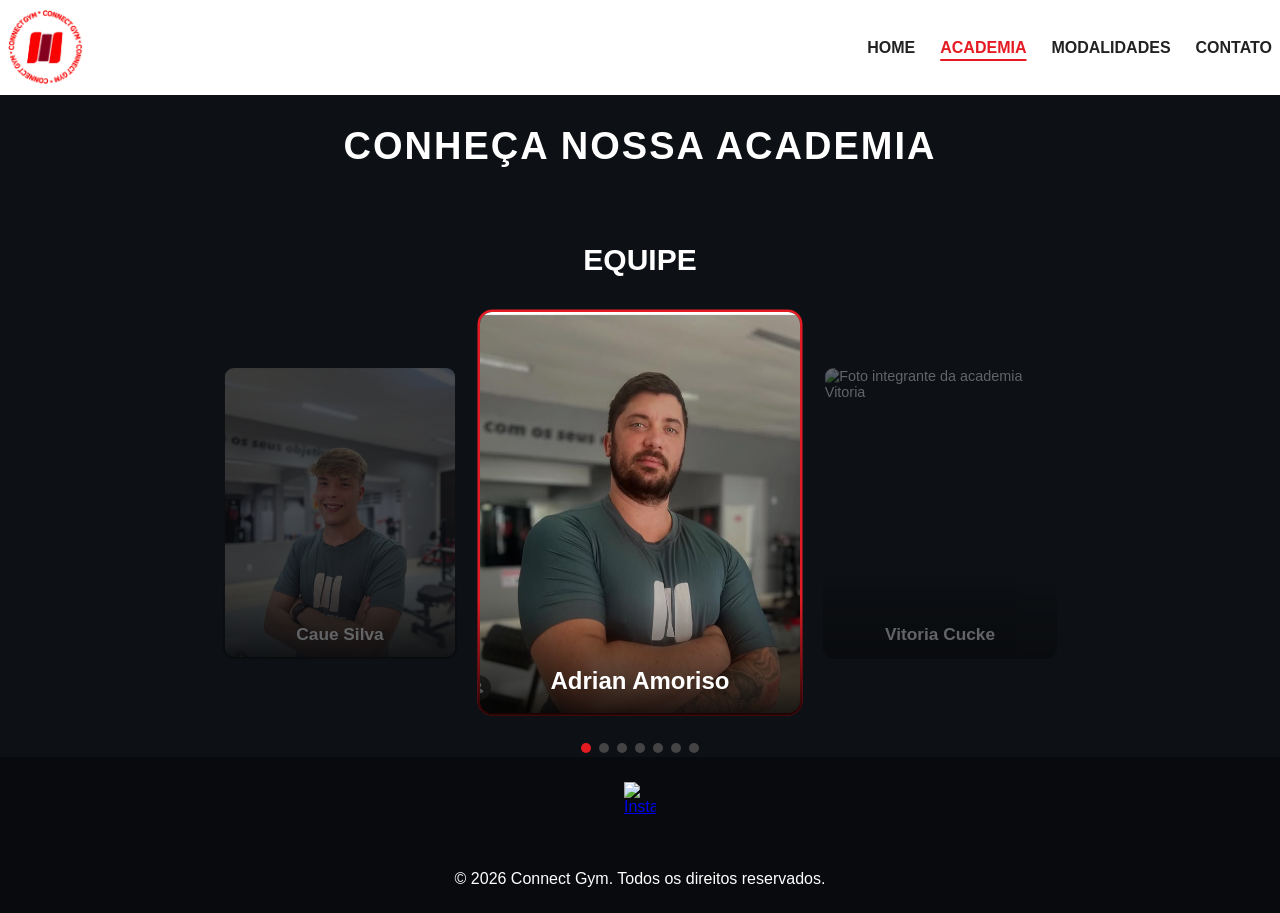
==== academia.html @ bdaf7803 "Update academia.html" ====
<!DOCTYPE html>
<html lang="pt">

<head>
    <meta charset="UTF-8">
    <meta name="viewport" content="width=device-width, initial-scale=1.0">

    <meta name="description" content="Conheça a Connect Gym, academia em Urussanga - SC.">
    <meta name="author" content="Connect Gym">

    <title>CONNECTGYM</title>

    <link rel="shortcut icon" href="imagens/logoacademia.png" type="image/x-icon">
    <link rel="stylesheet" href="estilo/academia.css">
</head>

<body>
    <header>
        <a href="index.html" class="logo">
            <img src="imagens/logoacademia.png" alt="Logo da Connect Gym">
        </a>

        <nav>
            <ul>
                <li><a href="index.html">HOME</a></li>
                <li><a href="academia.html" class="ativo">ACADEMIA</a></li>
                <li><a href="modalidades.html">MODALIDADES</a></li>
                <li><a href="contato.html">CONTATO</a></li>
            </ul>
        </nav>

    </header>
    <h1>Conheça Nossa Academia</h1>
    <h2>EQUIPE</h2>
    <section class="carrossel" id="carrossel">
        <ul class="trilho" id="trilho">
            <li class="slide ativo">
                <img src="imagens/imagemAdrian.jpeg" alt="Foto integrante da academia adrian">
                <h3>Adrian Amoriso</h3>
            </li>

            <li class="slide">
                <img src="imagens/imagemVitoria.jpeg" alt="Foto integrante da academia Vitoria">
                <h3>Vitoria Cucke</h3>
            </li>

            <li class="slide">
                <img src="imagens/imagens.jpeg" alt="Foto integrante da academia ">
                <h3>Nome</h3>
            </li>

            <li class="slide">
                <img src="imagens/ImagemPaola.jpeg" alt="Foto integrante da academia Paola">
                <h3>Paola Gomes</h3>
            </li>

            <li class="slide">
                <img src="imagens/imagemMariaEduarda.jpeg" alt="Foto integrante da academia Maria Eduarda">
                <h3>Maria Eduarda</h3>
            </li>

            <li class="slide">
                <img src="imagens/imagemNatalia.jpeg" alt="Foto integrante da academia Natalia">
                <h3>Natalia Possamai</h3>
            </li>
            <li class="slide">
                <img src="imagens/imagemCaue.jpeg" alt="Foto integrante da academia Caue">
                <h3>Caue Silva</h3>
            </li>
        </ul>
         
</section>
<nav class="controles">
        <ul class="bolinhas" id="bolinhas"></ul>
    </nav>
    <footer>
  <a class="instagram" href="https://www.instagram.com/connectgym_/?hl=pt-br" target="_blank" rel="noopener">
    <img src="imagens/instagram.png" alt="Instagram da Connect Gym">
  </a>
  <p>&copy; 2026 Connect Gym. Todos os direitos reservados.</p>
</footer>

    <script src="js/carrossel.js" defer></script>

</body>
---- estilo/academia.css ----
@charset "UTF-8";
 
/* CONFIGURAÇÕES GERAIS */
* {
    margin: 0;
    padding: 0;
    box-sizing: border-box;
    font-family: Arial, Helvetica, sans-serif;
}
 
body {
    background-color: #0D1014;
    color: white;
    min-height: 100vh;
    display: flex;
    flex-direction: column;
}
/* CABEÇALHO */
header {
    background-color: white;
    display: flex;
    justify-content: space-between;
    align-items: center;
    padding: 10px 8px;
    gap: 20px;
}
 
.logo img {
    width: 75px;
    display: block;
}
 
nav ul {
    display: flex;
    list-style: none;
    gap: 25px;
}
 
nav a {
    color: #222222;
    text-decoration: none;
    font-weight: bold;
}
 
nav a:hover {
    color: #E51B23;
    text-decoration: underline;
    transition: 0.2s;
}
 
/* Página atual no menu */
nav a.ativo {
    color: #E51B23;
    text-decoration: underline;
    text-decoration-color: #E51B23;
    text-decoration-thickness: 2px;
    text-underline-offset: 6px;
}
/* titulo  */
h1 {
    text-align: center;
    font-size: 38px;
    color: white;
    font-weight: 800;
    text-transform: uppercase;
    letter-spacing: 2px;
    margin: 30px 0;
}

/* TÍTULO DA EQUIPE */
h2 {
    margin: 0;
    padding: 45px 0 25px;
    font-size: 30px;
    text-align: center;
    color: white;
}
 
/* CARROSSEL */
 
/* A seção rola na horizontal. Como a foto para no centro, só uma aparece bem destacada */
.carrossel {
    position: relative;
    width: min(100%, 900px);
    margin: 0 auto;
    overflow-x: auto;
    scroll-snap-type: x mandatory;
    scrollbar-width: none;
}
/* Esconde a barra de rolagem no Chrome e no Safari */
.carrossel::-webkit-scrollbar {
    display: none;
}
 
/* A fila de fotos. O padding deixa a primeira foto começar no centro */
.trilho {
    display: flex;
    gap: 40px;
    list-style: none;
    padding: 48px calc(50% - 130px);
}
 
/* Cada foto tem 260 pixels de largura e para no centro ao rolar */
.slide {
    position: relative;
    flex: 0 0 260px;
    scroll-snap-align: center;
    opacity: 0.35;
    transform: scale(0.9);
    transition: opacity 0.4s, transform 0.4s;
}
 
/* A foto do centro fica maior e sem escurecimento */
.slide.ativo {
    opacity: 1;
    transform: scale(1.25);
}
 
/* Foto em formato 4:5, cortada sem ser esticada */
.slide img {
    display: block;
    width: 100%;
    aspect-ratio: 4 / 5;
    object-fit: cover;
    object-position: center top;
    border-radius: 12px;
    border: 2px solid transparent;
}
 
/* Borda vermelha na foto do centro */
.slide.ativo img {
    border-color: #E51B23;
}
 
/* Nome sobre a parte de baixo da foto */
.slide h3 {
    position: absolute;
    left: 0;
    right: 0;
    bottom: 0;
    padding: 56px 16px 16px;
    background: linear-gradient(to top, rgba(0, 0, 0, 0.85), transparent);
    border-radius: 0 0 12px 12px;
    font-size: 1.2rem;
    text-align: center;
}
 
/* Setas e bolinhas */
.controles {
    display: flex;
    align-items: center;
    justify-content: center;
    margin-top: 16px;
}
 
.seta {
    width: 44px;
    height: 44px;
    border: 1px solid white;
    border-radius: 50%;
    background: transparent;
    color: white;
    font-size: 1.6rem;
    line-height: 1;
    cursor: pointer;
}
 
.bolinhas {
    display: flex;
    gap: 8px;
    list-style: none;
    justify-content: center;
}
 
.bolinha {
    width: 10px;
    height: 10px;
    border: 0;
    border-radius: 50%;
    background: #444444;
    cursor: pointer;
}
 
/* A bolinha da foto atual fica vermelha */
.bolinha[aria-current="true"] {
    background: #E51B23;
}

/* rodape */
/* rodape */
footer {
    background-color: #080A0D;
    text-align: center;
    padding: 25px;
    color: white;
     margin-top: auto;

}
/* ICONE INSTA NO RODAPE    */
.instagram {
    display: inline-block;
    margin-bottom: 10px;
}
/* IMAGEM DENTRO DO LINK */
.instagram img {
    width: 32px;
    height: 32px;
    display: block;
    transition: 0.2s;
}
/* QUANDO PASSA O MOUSE */
.instagram img:hover {
    transform: scale(1.15);
}

/* ADAPTAÇÃO PARA CELULARES */
@media (max-width: 600px) {
    header {
        flex-direction: column;
        padding: 12px 8px;
        gap: 8px;
    }

    nav ul {
        flex-wrap: nowrap;
        justify-content: center;
        gap: clamp(8px, 3vw, 16px);
    }

    nav a {
        font-size: clamp(11px, 3.3vw, 14px);
        white-space: nowrap;
    }
}
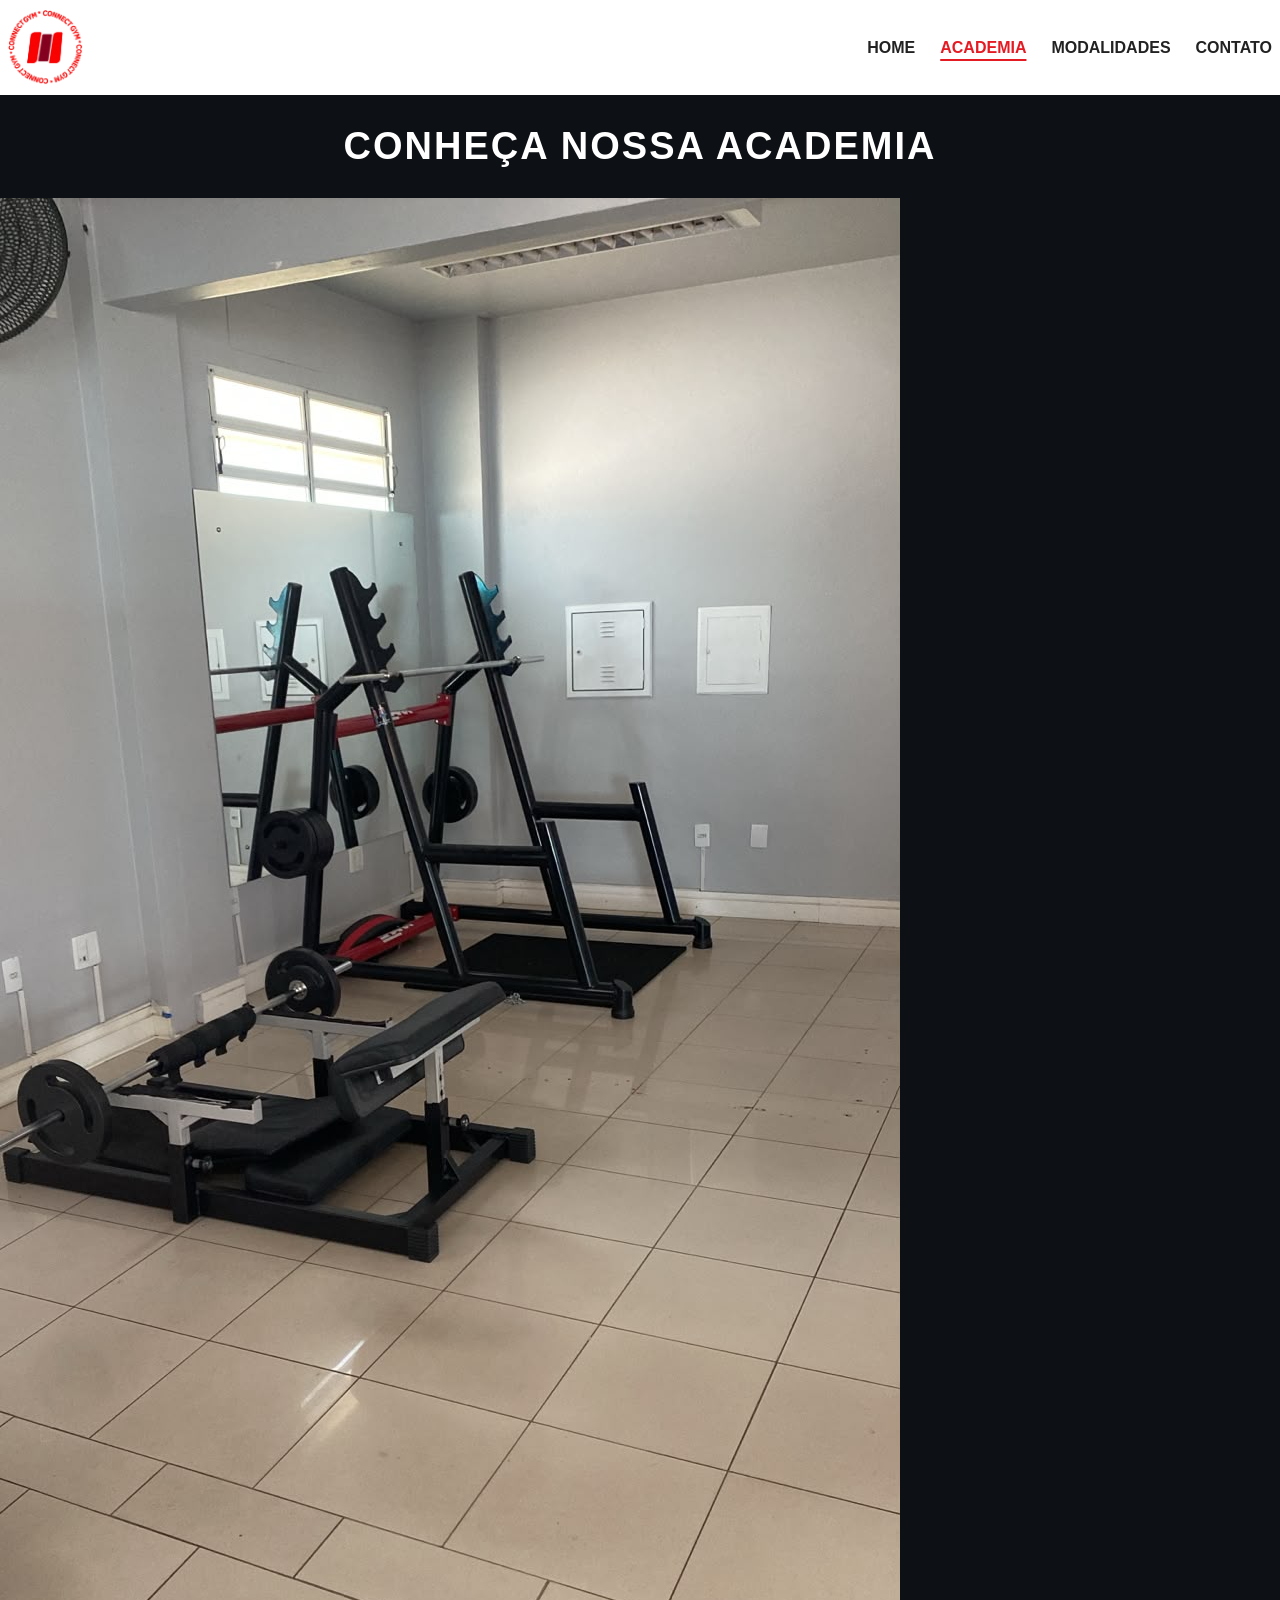
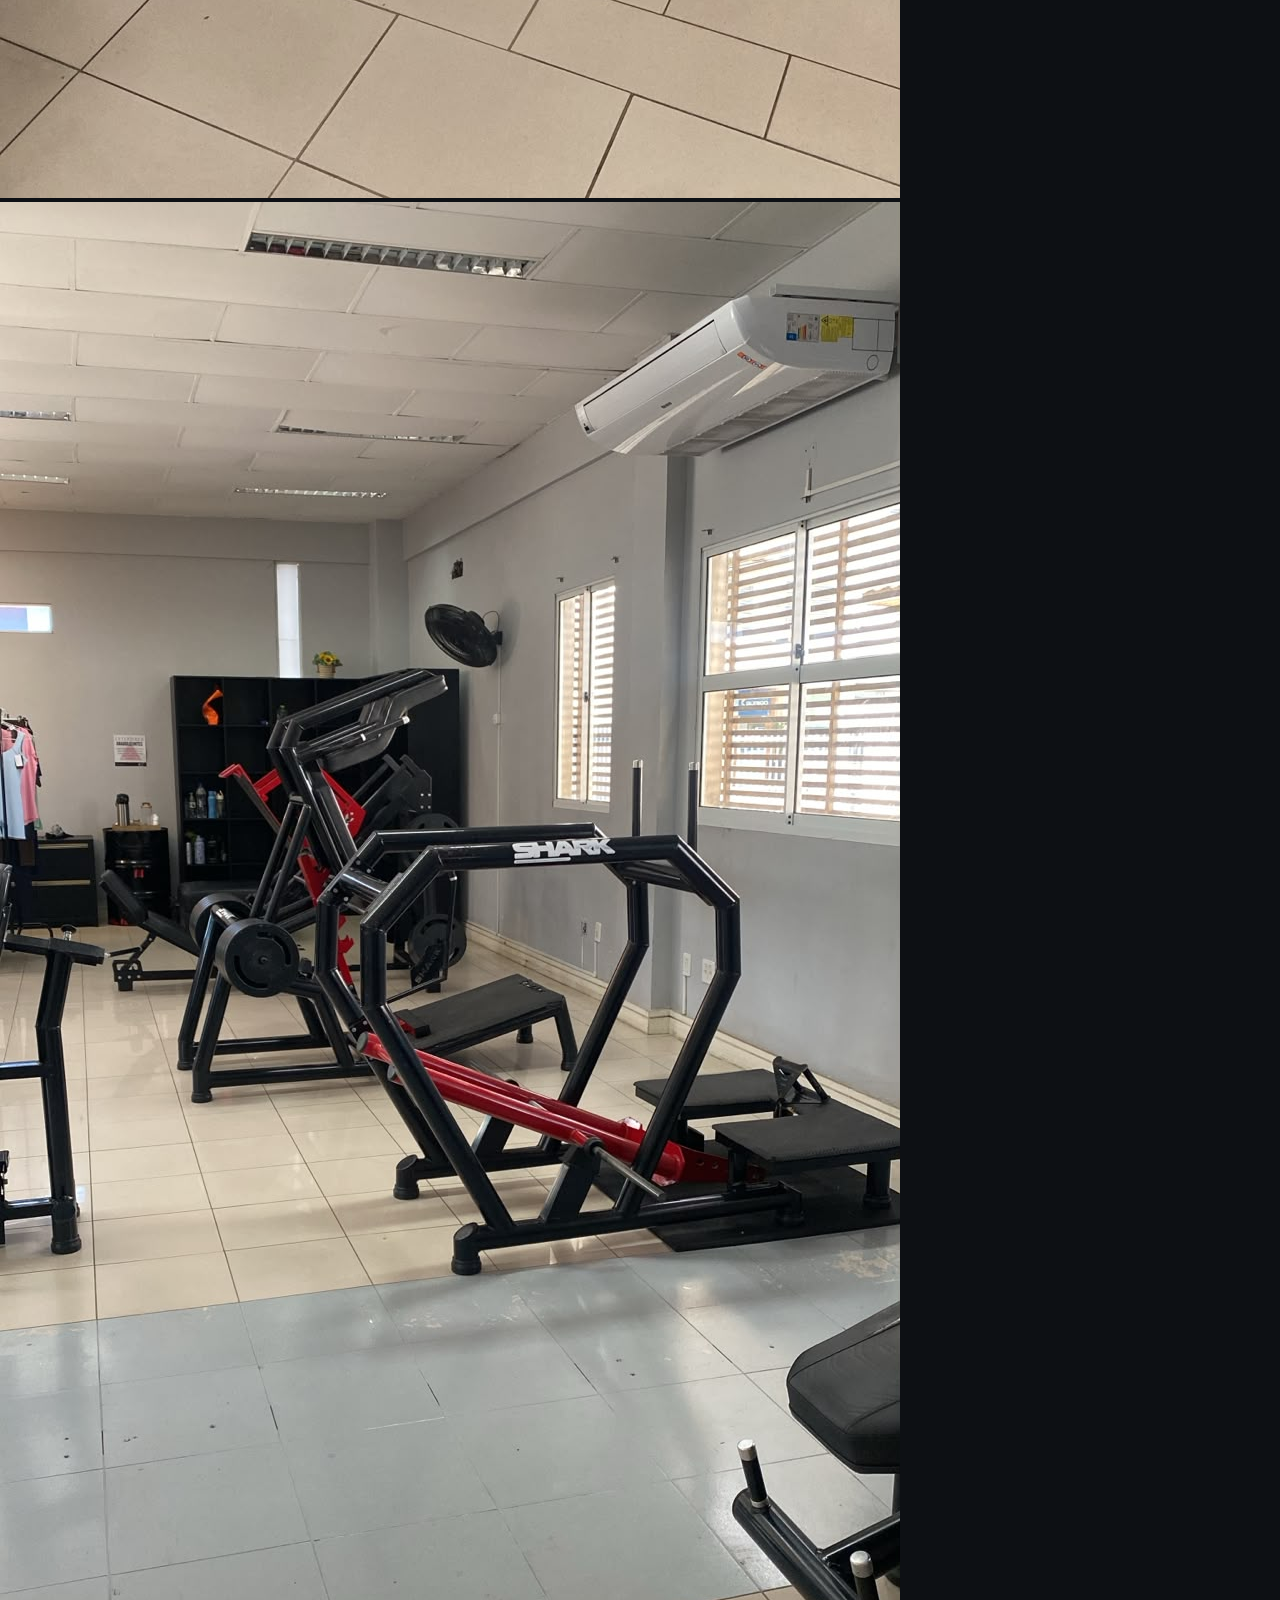
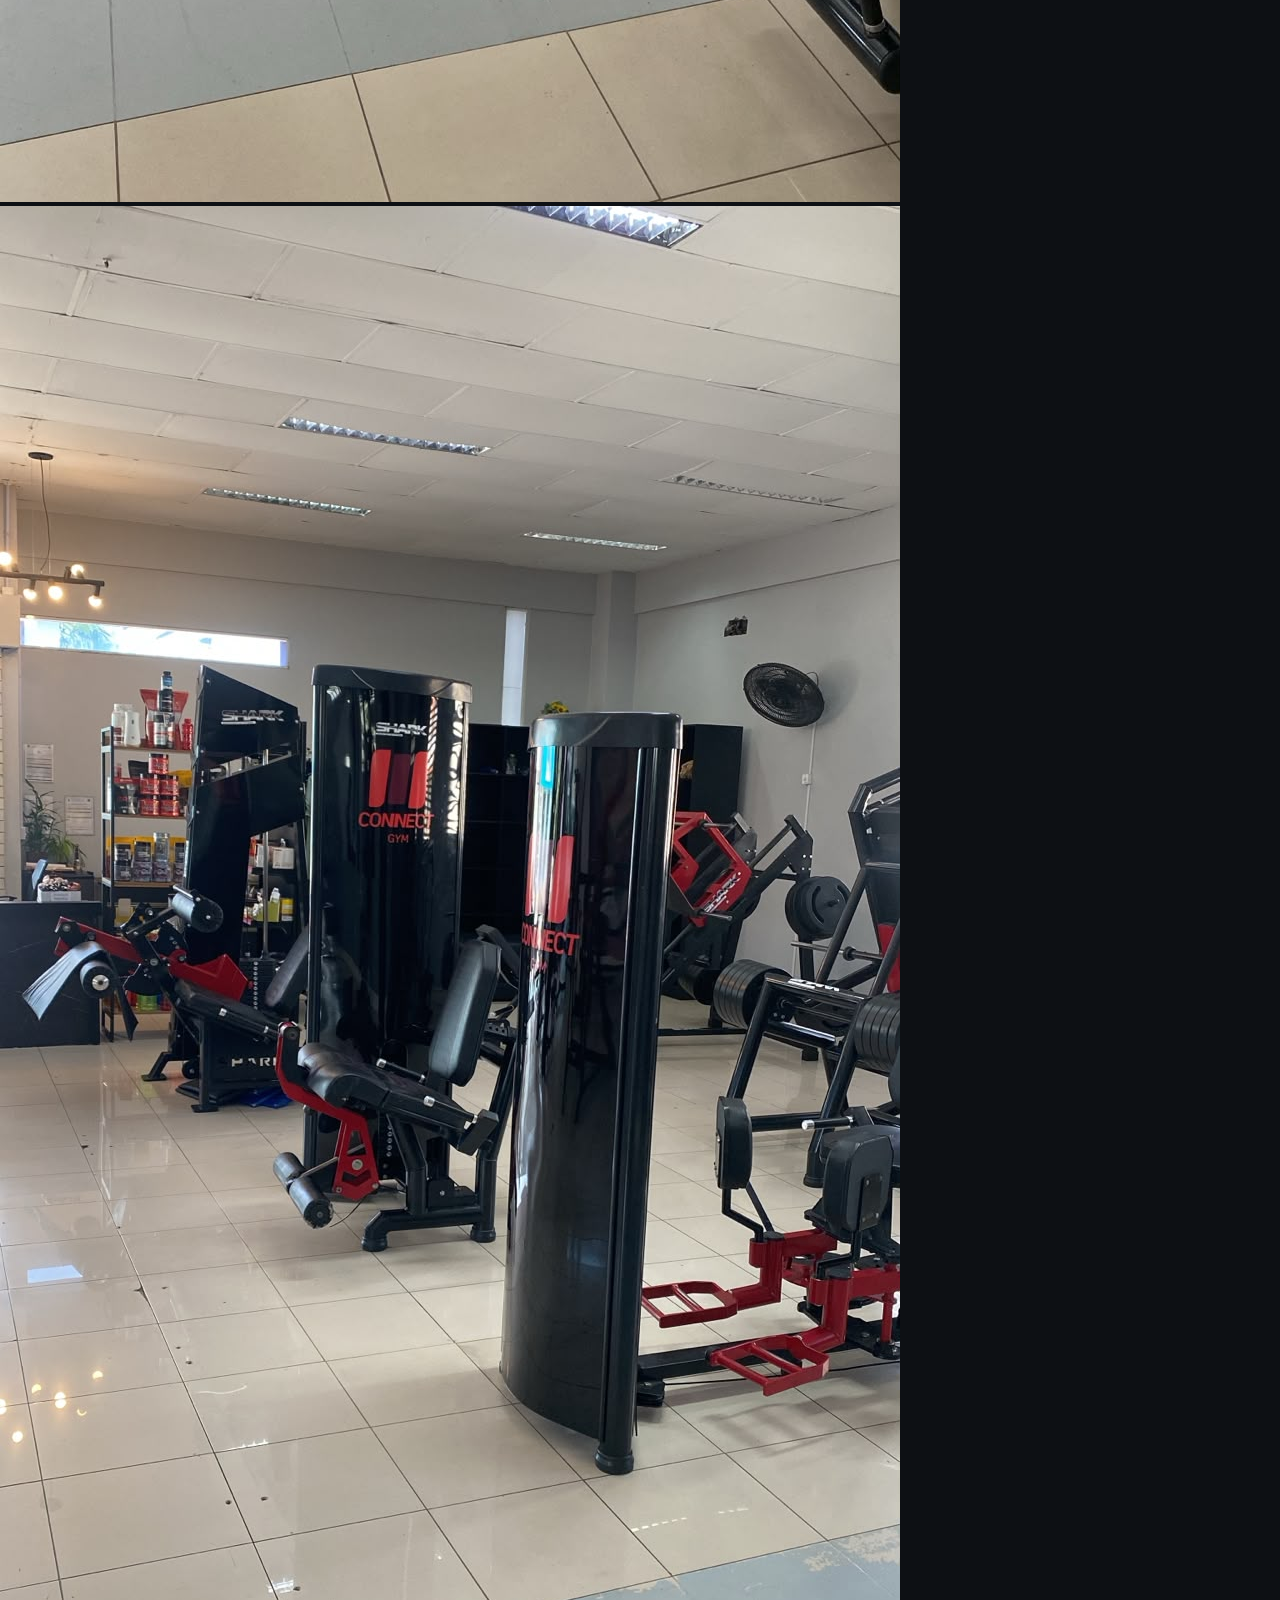
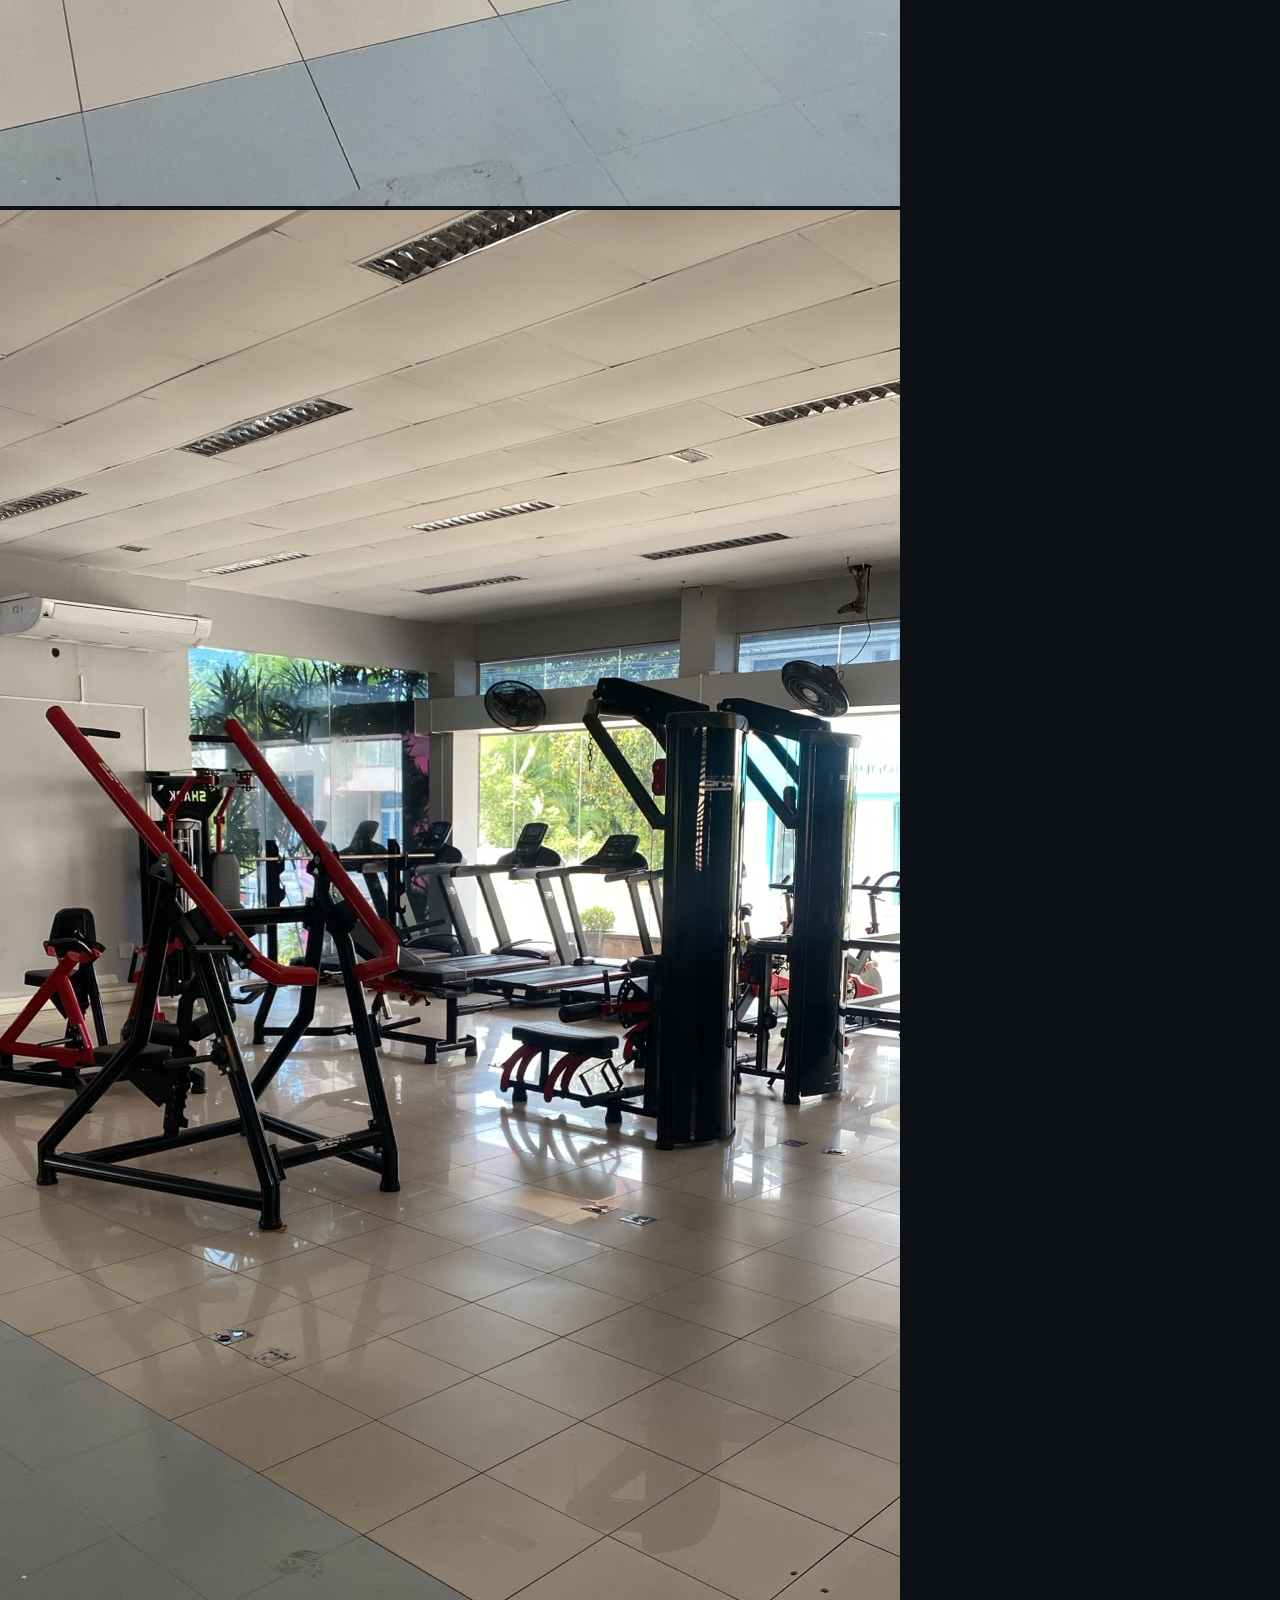
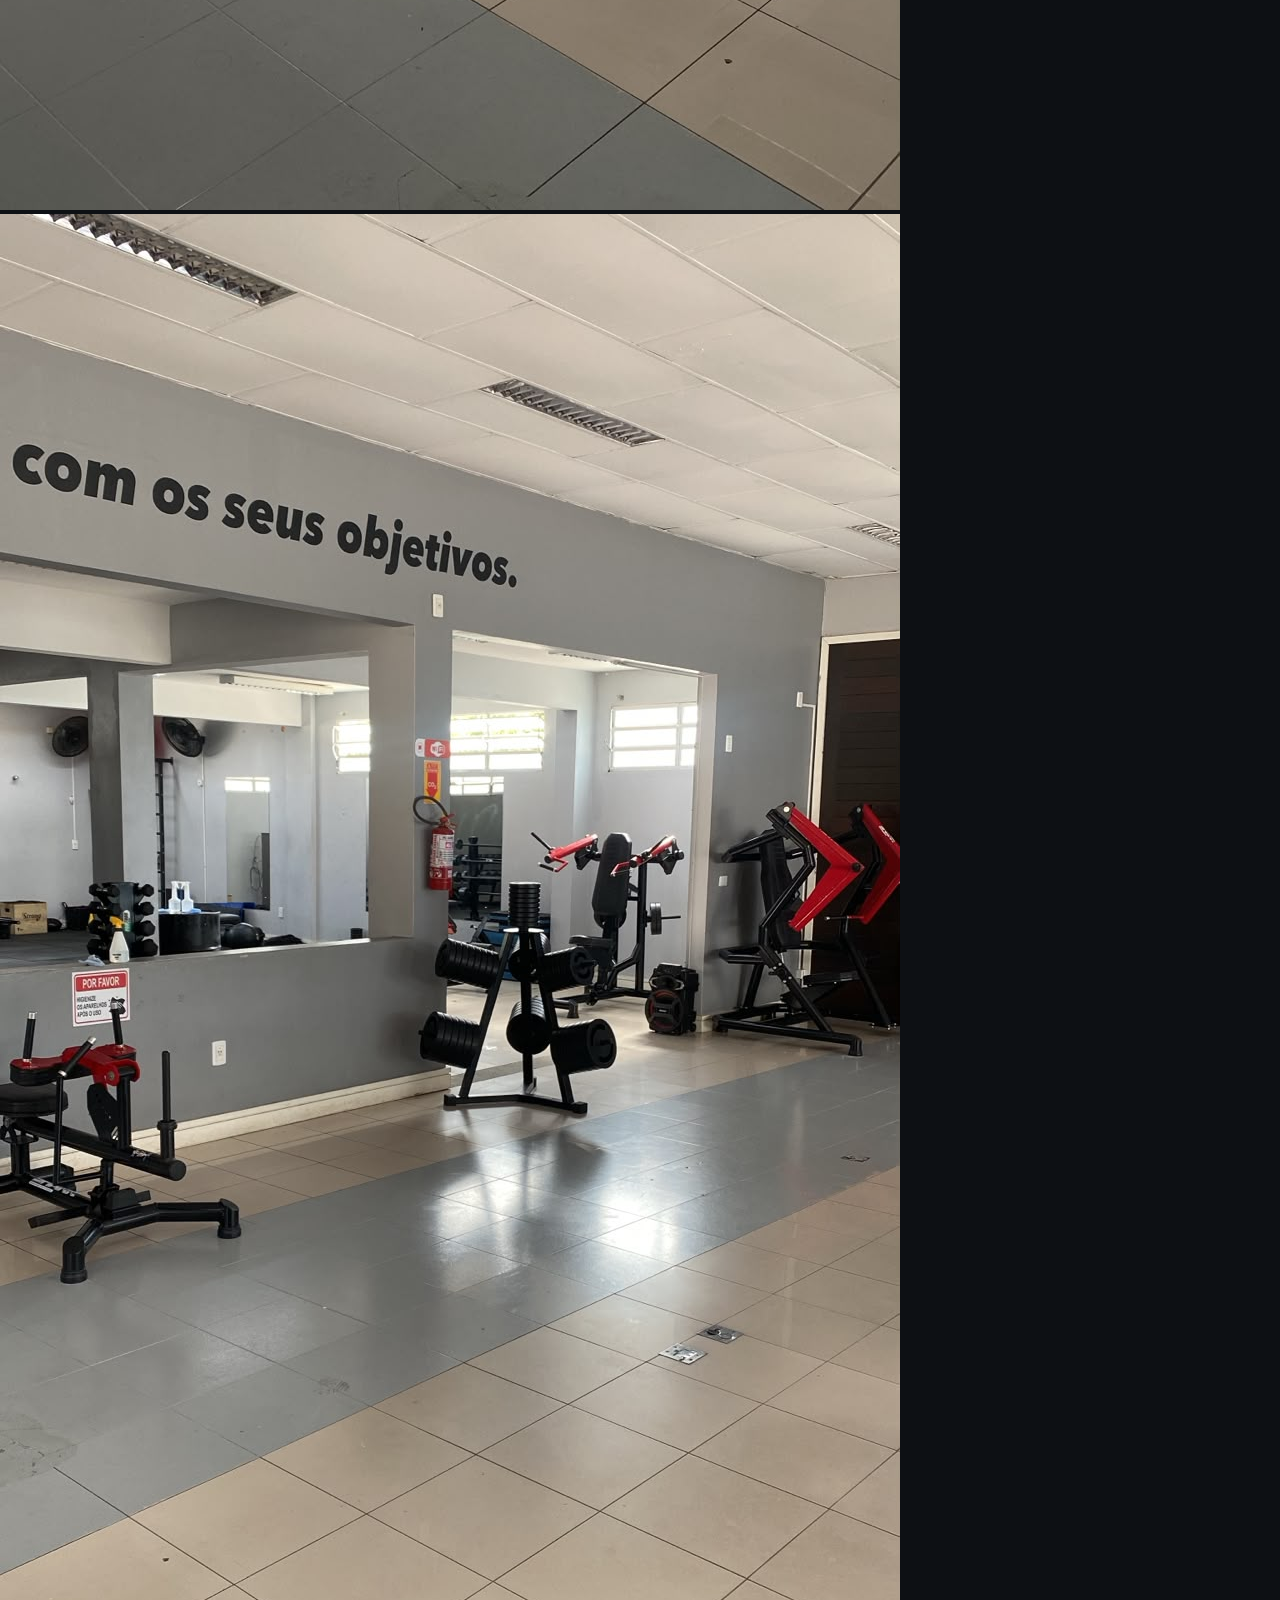
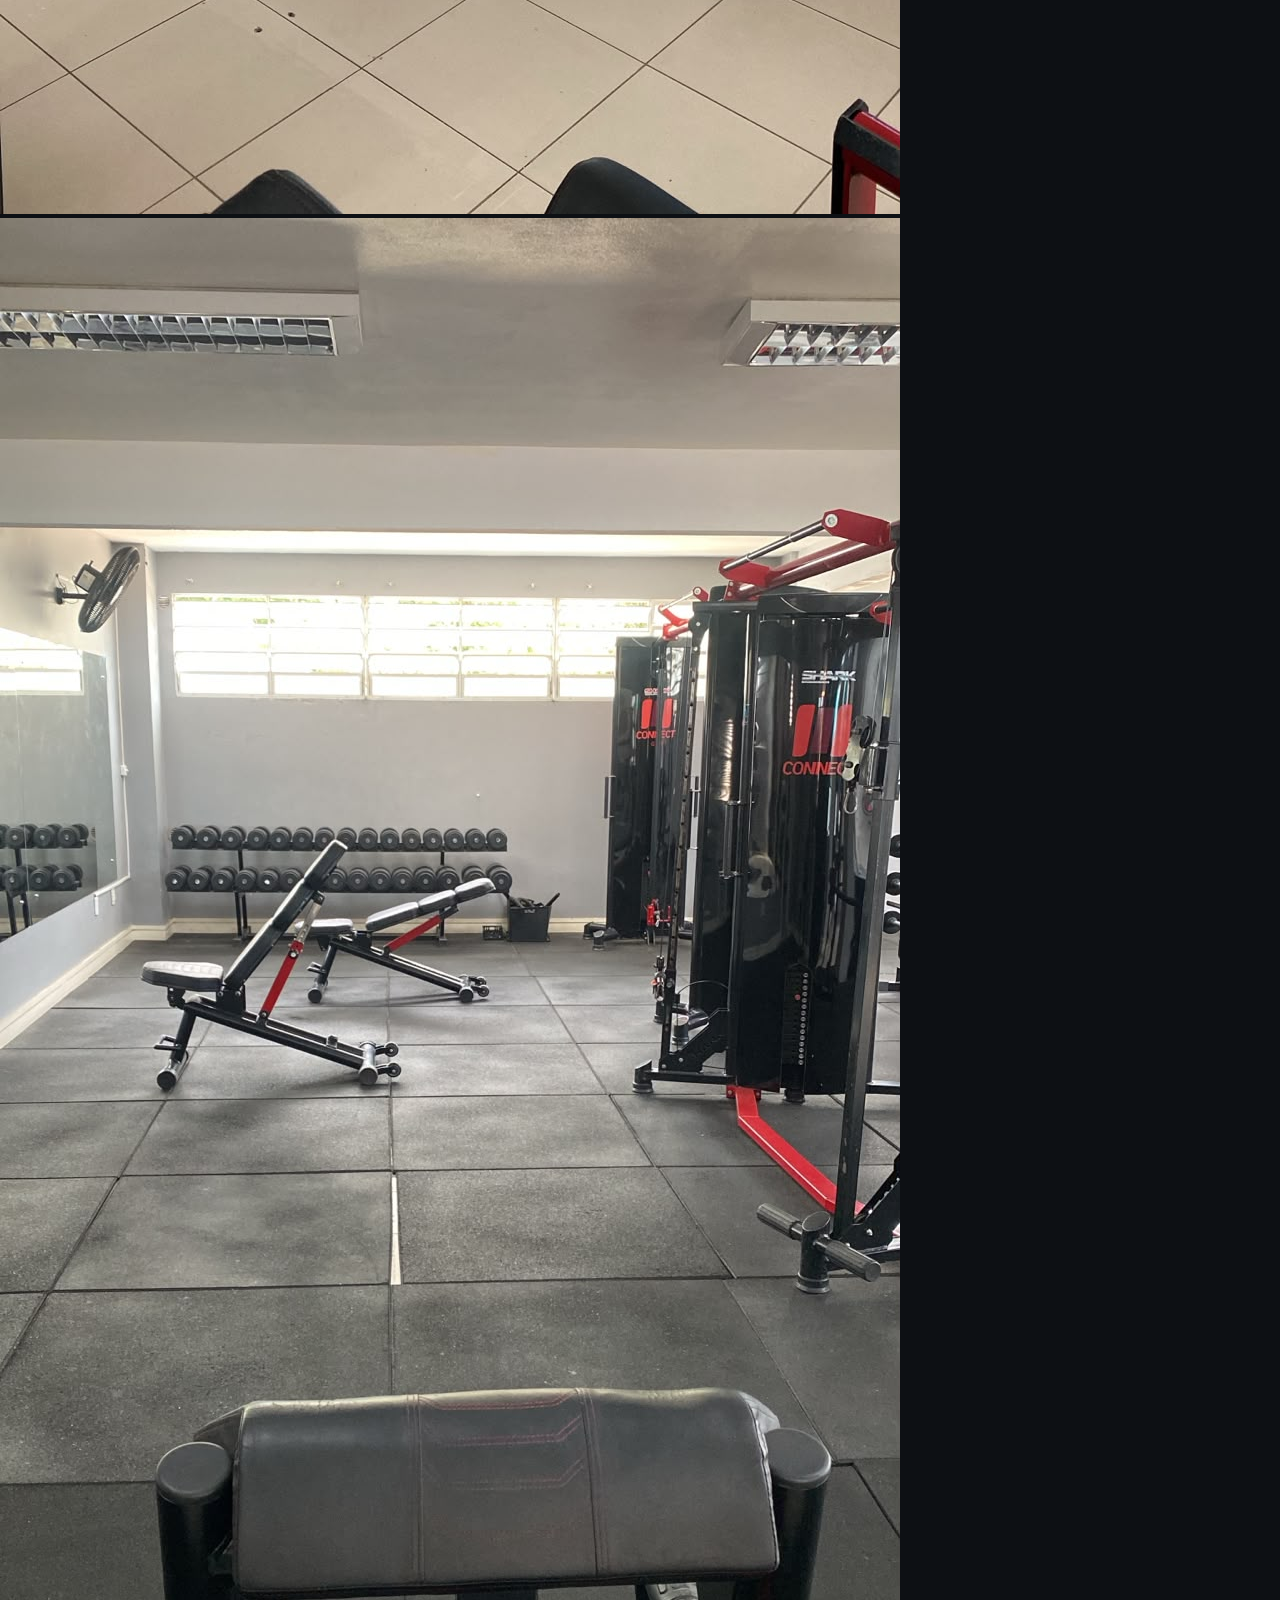
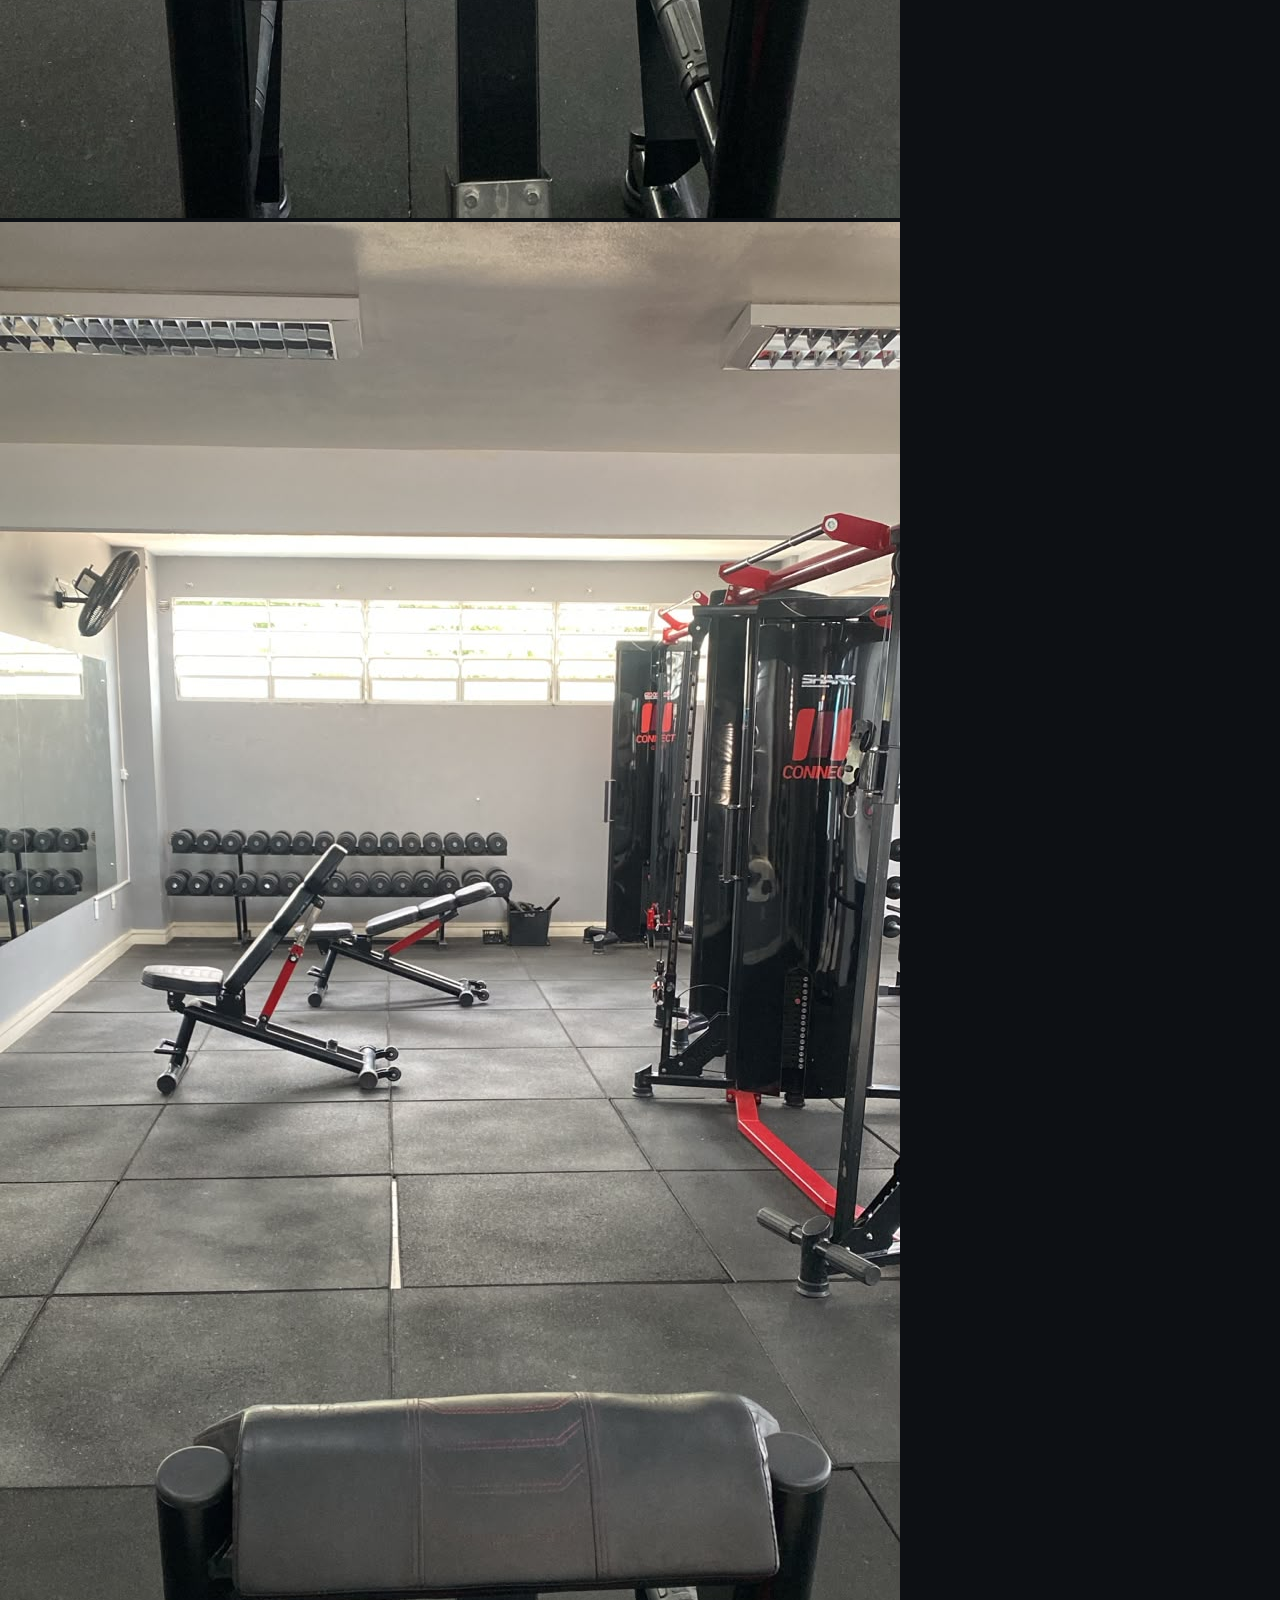
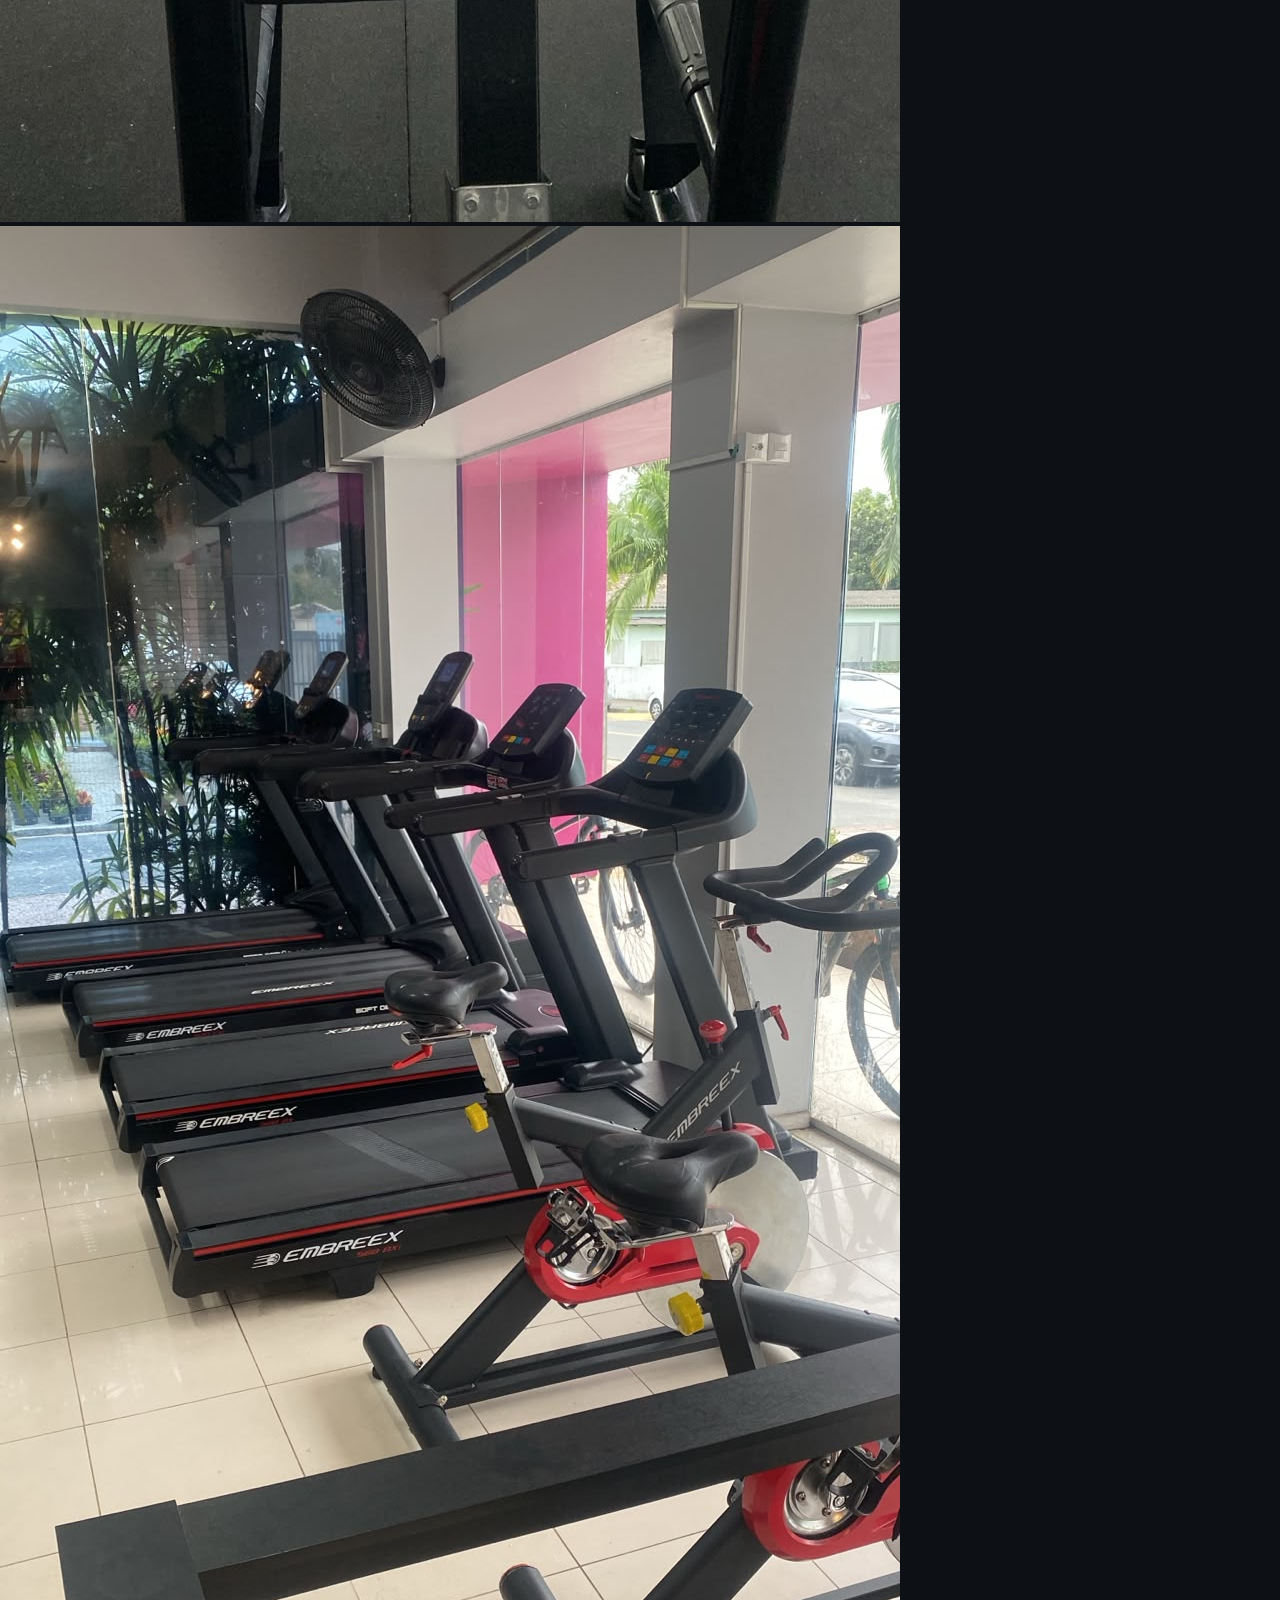
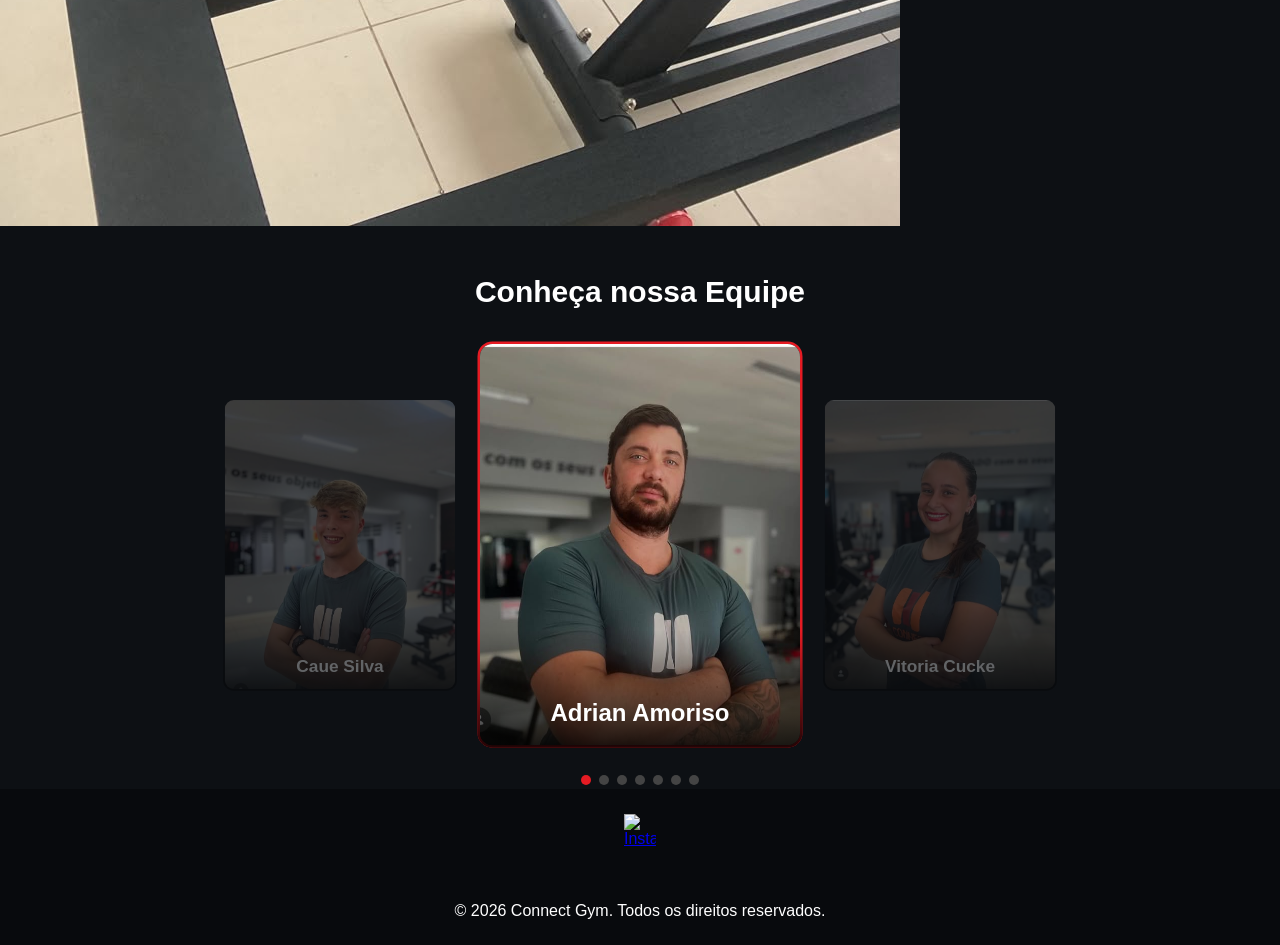
==== commit f78f039e: "Update academia.html" ====
--- a/academia.html
+++ b/academia.html
@@ -31,7 +31,17 @@
 
     </header>
     <h1>Conheça Nossa Academia</h1>
-    <h2>EQUIPE</h2>
+    <section class="galeria">
+        <img src="imagens/academia1.jpeg.jpeg" alt="Sala com barras e banco de musculação">
+        <img src="imagens/academia2.jpeg" alt="Aparelhos Shark no salão da academia">
+        <img src="imagens/academia3.jpeg" alt="Aparelhos Connect Gym em destaque">
+        <img src="imagens/academia4.jpeg" alt="Salão com aparelhos de musculação e esteiras">
+        <img src="imagens/academia5.jpeg" alt="Área de pesos e aparelhos da academia">
+        <img src="imagens/academia6.jpeg" alt="Área de musculação com halteres e aparelhos">
+        <img src="imagens/academia6.jpeg" alt="Sala com bancos e bolas de treino">
+        <img src="imagens/academia8.jpeg" alt="Esteiras e bicicletas da Connect Gym">
+    </section>
+    <h2>Conheça nossa Equipe</h2>
     <section class="carrossel" id="carrossel">
         <ul class="trilho" id="trilho">
             <li class="slide ativo">
@@ -45,8 +55,8 @@
             </li>
 
             <li class="slide">
-                <img src="imagens/imagens.jpeg" alt="Foto integrante da academia ">
-                <h3>Nome</h3>
+                <img src="imagens/imagens.jpeg" alt="Foto integrante da academia Anderson">
+                <h3>Anderson</h3>
             </li>
 
             <li class="slide">
@@ -68,17 +78,17 @@
                 <h3>Caue Silva</h3>
             </li>
         </ul>
-         
-</section>
-<nav class="controles">
+
+    </section>
+    <nav class="controles">
         <ul class="bolinhas" id="bolinhas"></ul>
     </nav>
     <footer>
-  <a class="instagram" href="https://www.instagram.com/connectgym_/?hl=pt-br" target="_blank" rel="noopener">
-    <img src="imagens/instagram.png" alt="Instagram da Connect Gym">
-  </a>
-  <p>&copy; 2026 Connect Gym. Todos os direitos reservados.</p>
-</footer>
+        <a class="instagram" href="https://www.instagram.com/connectgym_/?hl=pt-br" target="_blank" rel="noopener">
+            <img src="imagens/instagram.png" alt="Instagram da Connect Gym">
+        </a>
+        <p>&copy; 2026 Connect Gym. Todos os direitos reservados.</p>
+    </footer>
 
     <script src="js/carrossel.js" defer></script>
 
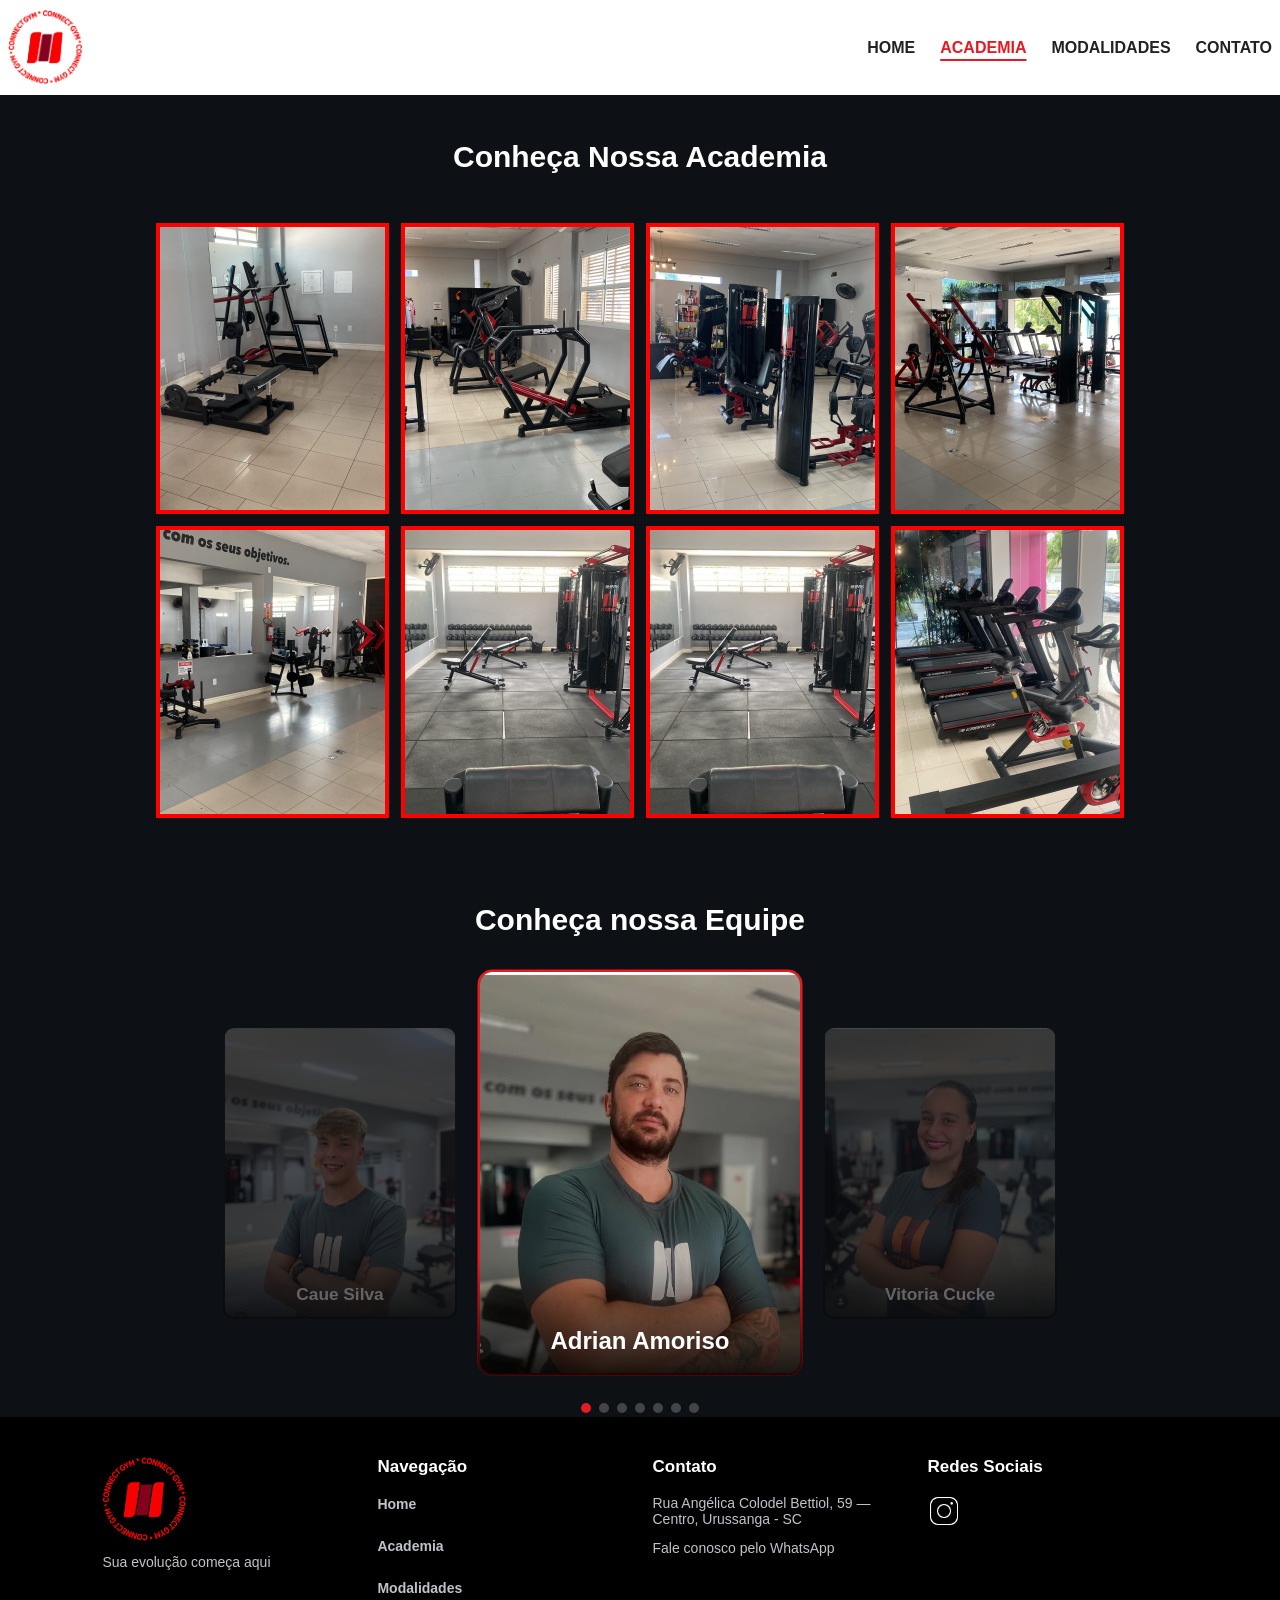
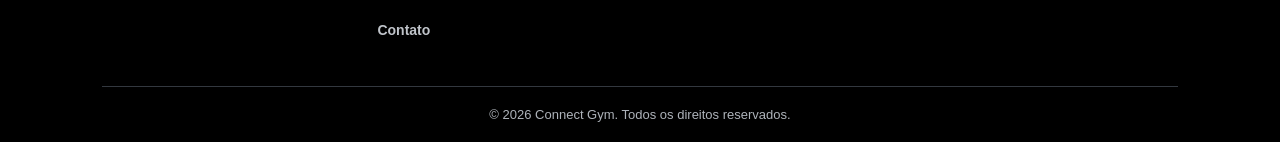
==== commit b1ec2e50: "Correção Rodapé" ====
--- a/academia.html
+++ b/academia.html
@@ -8,10 +8,11 @@
     <meta name="description" content="Conheça a Connect Gym, academia em Urussanga - SC.">
     <meta name="author" content="Connect Gym">
 
-    <title>CONNECTGYM</title>
+    <title>ConnectGym</title>
 
     <link rel="shortcut icon" href="imagens/logoacademia.png" type="image/x-icon">
     <link rel="stylesheet" href="estilo/academia.css">
+    <link rel="stylesheet" href="estilo/rodape.css">
 </head>
 
 <body>
@@ -84,11 +85,48 @@
         <ul class="bolinhas" id="bolinhas"></ul>
     </nav>
     <footer>
-        <a class="instagram" href="https://www.instagram.com/connectgym_/?hl=pt-br" target="_blank" rel="noopener">
-            <img src="imagens/instagram.png" alt="Instagram da Connect Gym">
-        </a>
-        <p>&copy; 2026 Connect Gym. Todos os direitos reservados.</p>
-    </footer>
+        
+        <section class="rodape-identidade">
+            <a href="index.html" class="logo-rodape">
+                <img src="imagens/logoacademia.png" alt="Logo da academia Connect Gym">
+            </a>
+
+            <p>Sua evolução começa aqui</p>
+        </section>
+
+        <nav class="rodape-navegacao">
+            <h3>Navegação</h3>
+
+            <ul>
+                <li><a href="index.htmk">Home</a></li>
+                <li><a href="academia.html">Academia</a></li>
+                <li><a href="modalidades.html">Modalidades</a></li>
+                <li><a href="contato.html">Contato</a></li>
+            </ul>
+        </nav>
+
+        <section class="rodape-contato">
+            <h3>Contato</h3>
+
+            <p>Rua Angélica Colodel Bettiol, 59 — Centro, Urussanga - SC</p>
+
+            <a href="https://wa.me/5548991204693?text=Ol%C3%A1!%20Gostaria%20de%20saber%20mais%20sobre%20a%20Connect%20Gym." target="_blank" rel="noopener">
+                Fale conosco pelo WhatsApp
+            </a>
+        </section>
+
+        <section class="rodape-redes"> 
+            <h3>Redes Sociais</h3>
+
+            <a href="https://www.instagram.com/connectgym_/?hl=pt-br" class="instagram" target="_blank" rel="noopener">
+                <img src="imagens/instagram.png" alt="Instagram da Connect Gym">
+            </a>
+        </section>
+
+        <section class="rodape-direitos">
+            <p>&copy; 2026 Connect Gym. Todos os direitos reservados.</p>
+        </section>
+    </footer>   
 
     <script src="js/carrossel.js" defer></script>
 
--- a/estilo/academia.css
+++ b/estilo/academia.css
@@ -58,14 +58,39 @@
 }
 /* titulo  */
 h1 {
+    margin: 0;
+    padding: 45px 0 25px;
+    font-size: 30px;
     text-align: center;
-    font-size: 38px;
-    color: white;
-    font-weight: 800;
-    text-transform: uppercase;
-    letter-spacing: 2px;
-    margin: 30px 0;
-}
+    color: white;
+}
+/* GALERIA DA ACADEMIA */
+.galeria {
+    display: grid;
+    grid-template-columns: repeat(auto-fill, minmax(200px, 1fr));
+    gap: 12px;
+    width: min(100%, 1000px);
+    margin: 24px auto 40px;
+    padding: 0 16px;
+}
+
+.galeria img {
+    display: block;
+    width: 100%;
+    aspect-ratio: 4 / 5;
+    object-fit: cover;
+    border: 4px solid red;
+    border-radius: 0;
+    position: relative;
+    transition: transform 0.3s ease, box-shadow 0.3s ease;
+}
+
+.galeria img:hover {
+    transform: scale(1.25);
+    z-index: 2;
+    box-shadow: 0 12px 30px rgba(0, 0, 0, 0.7);
+} 
+
 
 /* TÍTULO DA EQUIPE */
 h2 {
@@ -186,32 +211,6 @@
     background: #E51B23;
 }
 
-/* rodape */
-/* rodape */
-footer {
-    background-color: #080A0D;
-    text-align: center;
-    padding: 25px;
-    color: white;
-     margin-top: auto;
-
-}
-/* ICONE INSTA NO RODAPE    */
-.instagram {
-    display: inline-block;
-    margin-bottom: 10px;
-}
-/* IMAGEM DENTRO DO LINK */
-.instagram img {
-    width: 32px;
-    height: 32px;
-    display: block;
-    transition: 0.2s;
-}
-/* QUANDO PASSA O MOUSE */
-.instagram img:hover {
-    transform: scale(1.15);
-}
 
 /* ADAPTAÇÃO PARA CELULARES */
 @media (max-width: 600px) {
@@ -231,5 +230,9 @@
         font-size: clamp(11px, 3.3vw, 14px);
         white-space: nowrap;
     }
-}
-    
+    /* galeria no celular */
+    .galeria {
+        grid-template-columns: repeat(2, 1fr);
+        gap: 8px;
+    }
+}
--- a/estilo/rodape.css
+++ b/estilo/rodape.css
@@ -0,0 +1,106 @@
+@charset "UTF-8";
+
+/* rodape */
+footer {
+    background-color: black;
+    color: white;
+    padding: 40px 8% 20px;
+
+    display: grid;
+    grid-template-columns: repeat(4, 1fr);
+    gap: 35px 25px;
+}
+
+/* TITULOS DAS SEÇÕES */
+footer h3 {
+    font-size: 17px;
+    margin-bottom: 18px;
+    color: white;
+}
+
+/*IDENTIDADE */
+.logo-rodape img {
+    width: 85px;
+    display: block;
+    margin-bottom: 12px;
+}
+
+.rodape-identidade p {
+    color: #BFC3C9;
+    font-size: 14px;
+    text-align: initial;
+}
+
+/* NAVEGAÇÃO DO RODAPE*/
+.rodape-navegacao ul {
+    list-style: none;
+    display: flex;
+    flex-direction: column;
+    gap: 12px;
+}
+
+.rodape-navegacao li {
+    margin-bottom: 12px;
+}
+
+/*CONTATO E NAVEGAÇÃO */
+.rodape-navegacao a, .rodape-contato a {
+    color: #BFC3C9;
+    text-decoration: none;
+    font-size: 14px;
+    transition: 0.2s;
+}
+
+.rodape-contato p {
+    color: #BFC3C9;
+    font-size: 14px;
+    margin-bottom: 12px;
+}
+
+/* EFEITO DOS LINKS */
+.rodape-navegacao a:hover, .rodape-contato a:hover {
+    color: #E51B23;
+}
+
+/* REDES SOCIAIS */
+.instagram {
+    display: inline-block;
+}
+
+.instagram img {
+    width: 32px;
+    height: 32px;
+    display: block;
+    transition: 0.2s;
+}
+
+.instagram img:hover {
+    transform: scale(1.15);
+}
+
+/* DIREITOS AUTORAIS */
+.rodape-direitos {
+    grid-column: 1 / -1;
+    border-top: 1px solid #33383F;
+    padding-top: 20px;
+    text-align: center;
+    color: #AEB3BA;
+    font-size: 13px;
+}
+
+
+/* ADAPTAÇÃO PARA CELULARES */
+@media (max-width: 600px) {
+
+    /* RODAPÉ EM TELAS PEQUENAS */
+    footer {
+        grid-template-columns: repeat(2, 1fr);
+        gap: 30px 20px;
+        padding: 30px 7% 20px;
+    }
+
+    /* DIREITOS AUTORAIS */
+    .rodape-direitos {
+      grid-column: 1 / -1;
+    }
+}
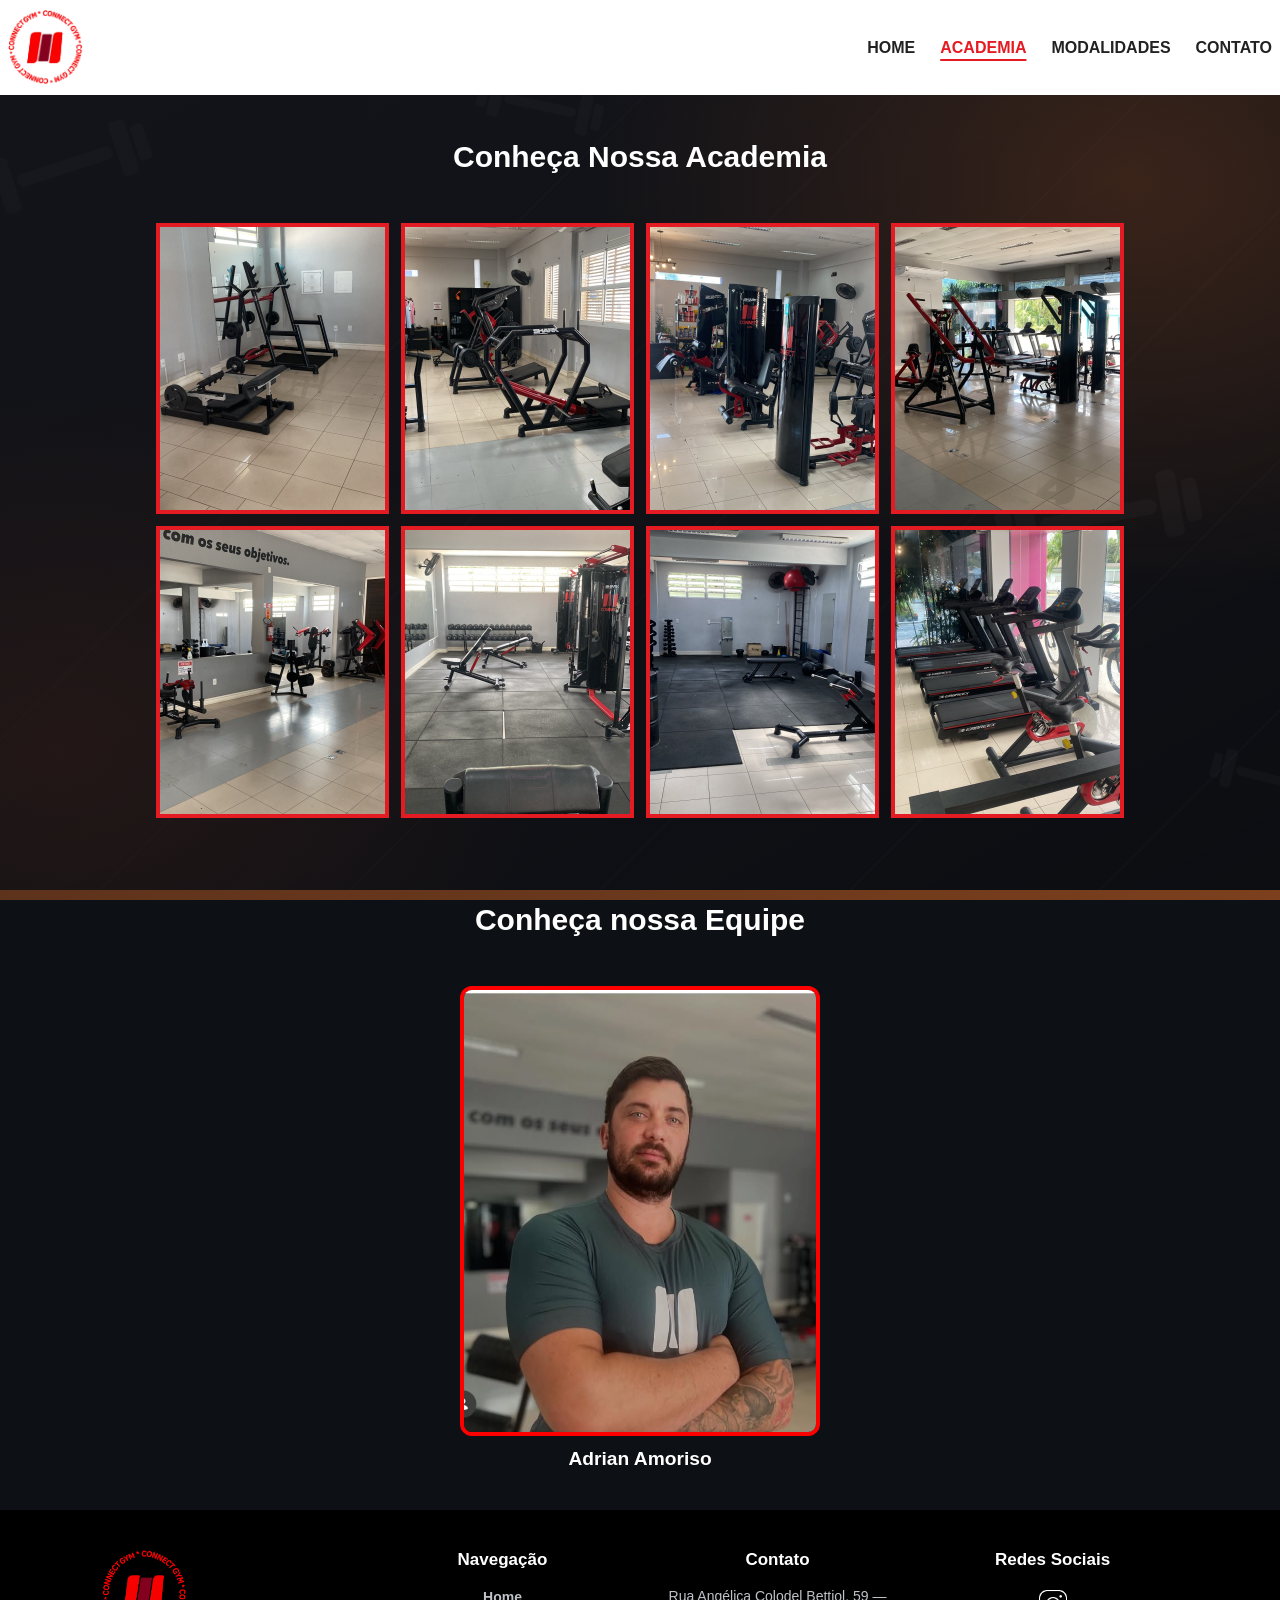
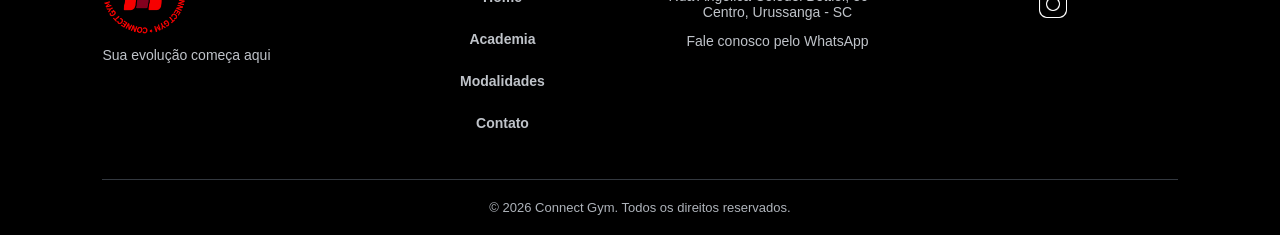
==== commit 940cabaa: "Update academia.html" ====
--- a/academia.html
+++ b/academia.html
@@ -29,9 +29,11 @@
                 <li><a href="contato.html">CONTATO</a></li>
             </ul>
         </nav>
+    </header>
 
-    </header>
     <h1>Conheça Nossa Academia</h1>
+
+    <!-- GALERIA DA ACADEMIA: grade de fotos -->
     <section class="galeria">
         <img src="imagens/academia1.jpeg.jpeg" alt="Sala com barras e banco de musculação">
         <img src="imagens/academia2.jpeg" alt="Aparelhos Shark no salão da academia">
@@ -39,53 +41,19 @@
         <img src="imagens/academia4.jpeg" alt="Salão com aparelhos de musculação e esteiras">
         <img src="imagens/academia5.jpeg" alt="Área de pesos e aparelhos da academia">
         <img src="imagens/academia6.jpeg" alt="Área de musculação com halteres e aparelhos">
-        <img src="imagens/academia6.jpeg" alt="Sala com bancos e bolas de treino">
+        <img src="imagens/academia7.jpeg" alt="Sala com bancos e bolas de treino">
         <img src="imagens/academia8.jpeg" alt="Esteiras e bicicletas da Connect Gym">
     </section>
+
     <h2>Conheça nossa Equipe</h2>
-    <section class="carrossel" id="carrossel">
-        <ul class="trilho" id="trilho">
-            <li class="slide ativo">
-                <img src="imagens/imagemAdrian.jpeg" alt="Foto integrante da academia adrian">
-                <h3>Adrian Amoriso</h3>
-            </li>
 
-            <li class="slide">
-                <img src="imagens/imagemVitoria.jpeg" alt="Foto integrante da academia Vitoria">
-                <h3>Vitoria Cucke</h3>
-            </li>
+    <!-- VITRINE DA EQUIPE: uma pessoa por vez (js/carrossel.js) -->
+    <section class="vitrine">
+        <img id="moldura" src="imagens/imagemAdrian.jpeg" alt="Foto de integrante da equipe">
+        <h3 id="nome">Adrian Amoriso</h3>
+    </section>
 
-            <li class="slide">
-                <img src="imagens/imagens.jpeg" alt="Foto integrante da academia Anderson">
-                <h3>Anderson</h3>
-            </li>
-
-            <li class="slide">
-                <img src="imagens/ImagemPaola.jpeg" alt="Foto integrante da academia Paola">
-                <h3>Paola Gomes</h3>
-            </li>
-
-            <li class="slide">
-                <img src="imagens/imagemMariaEduarda.jpeg" alt="Foto integrante da academia Maria Eduarda">
-                <h3>Maria Eduarda</h3>
-            </li>
-
-            <li class="slide">
-                <img src="imagens/imagemNatalia.jpeg" alt="Foto integrante da academia Natalia">
-                <h3>Natalia Possamai</h3>
-            </li>
-            <li class="slide">
-                <img src="imagens/imagemCaue.jpeg" alt="Foto integrante da academia Caue">
-                <h3>Caue Silva</h3>
-            </li>
-        </ul>
-
-    </section>
-    <nav class="controles">
-        <ul class="bolinhas" id="bolinhas"></ul>
-    </nav>
     <footer>
-        
         <section class="rodape-identidade">
             <a href="index.html" class="logo-rodape">
                 <img src="imagens/logoacademia.png" alt="Logo da academia Connect Gym">
@@ -98,7 +66,7 @@
             <h3>Navegação</h3>
 
             <ul>
-                <li><a href="index.htmk">Home</a></li>
+                <li><a href="index.html">Home</a></li>
                 <li><a href="academia.html">Academia</a></li>
                 <li><a href="modalidades.html">Modalidades</a></li>
                 <li><a href="contato.html">Contato</a></li>
@@ -110,12 +78,13 @@
 
             <p>Rua Angélica Colodel Bettiol, 59 — Centro, Urussanga - SC</p>
 
-            <a href="https://wa.me/5548991204693?text=Ol%C3%A1!%20Gostaria%20de%20saber%20mais%20sobre%20a%20Connect%20Gym." target="_blank" rel="noopener">
+            <a href="https://wa.me/5548991204693?text=Ol%C3%A1!%20Gostaria%20de%20saber%20mais%20sobre%20a%20Connect%20Gym."
+                target="_blank" rel="noopener">
                 Fale conosco pelo WhatsApp
             </a>
         </section>
 
-        <section class="rodape-redes"> 
+        <section class="rodape-redes">
             <h3>Redes Sociais</h3>
 
             <a href="https://www.instagram.com/connectgym_/?hl=pt-br" class="instagram" target="_blank" rel="noopener">
@@ -126,8 +95,9 @@
         <section class="rodape-direitos">
             <p>&copy; 2026 Connect Gym. Todos os direitos reservados.</p>
         </section>
-    </footer>   
+    </footer>
 
     <script src="js/carrossel.js" defer></script>
+</body>
 
-</body>
+</html>
--- a/estilo/academia.css
+++ b/estilo/academia.css
@@ -1,5 +1,5 @@
 @charset "UTF-8";
- 
+
 /* CONFIGURAÇÕES GERAIS */
 * {
     margin: 0;
@@ -7,14 +7,23 @@
     box-sizing: border-box;
     font-family: Arial, Helvetica, sans-serif;
 }
- 
+
 body {
     background-color: #0D1014;
     color: white;
     min-height: 100vh;
     display: flex;
     flex-direction: column;
+    text-align: center;
+    background-image:
+        linear-gradient(90deg, rgba(13, 16, 20, 0.55), rgba(13, 16, 20, 0.35)),
+        url(../imagens/fundo-academia.png);
+    background-size: cover;
+    background-position: center;
+    background-repeat: no-repeat;
+    background-attachment: fixed;
 }
+
 /* CABEÇALHO */
 header {
     background-color: white;
@@ -24,30 +33,30 @@
     padding: 10px 8px;
     gap: 20px;
 }
- 
+
 .logo img {
     width: 75px;
     display: block;
 }
- 
+
 nav ul {
     display: flex;
     list-style: none;
     gap: 25px;
 }
- 
+
 nav a {
     color: #222222;
     text-decoration: none;
     font-weight: bold;
 }
- 
+
 nav a:hover {
     color: #E51B23;
     text-decoration: underline;
     transition: 0.2s;
 }
- 
+
 /* Página atual no menu */
 nav a.ativo {
     color: #E51B23;
@@ -56,7 +65,8 @@
     text-decoration-thickness: 2px;
     text-underline-offset: 6px;
 }
-/* titulo  */
+
+/* TÍTULOS */
 h1 {
     margin: 0;
     padding: 45px 0 25px;
@@ -64,6 +74,15 @@
     text-align: center;
     color: white;
 }
+
+h2 {
+    margin: 0;
+    padding: 45px 0 25px;
+    font-size: 30px;
+    text-align: center;
+    color: white;
+}
+
 /* GALERIA DA ACADEMIA */
 .galeria {
     display: grid;
@@ -79,106 +98,51 @@
     width: 100%;
     aspect-ratio: 4 / 5;
     object-fit: cover;
-    border: 4px solid red;
+    border: 4px solid #E51B23;
     border-radius: 0;
     position: relative;
+    cursor: pointer;
     transition: transform 0.3s ease, box-shadow 0.3s ease;
 }
 
-.galeria img:hover {
-    transform: scale(1.25);
-    z-index: 2;
-    box-shadow: 0 12px 30px rgba(0, 0, 0, 0.7);
-} 
+/* Efeito de aumentar só no computador, com mouse */
+@media (hover: hover) and (pointer: fine) {
+    .galeria img:hover {
+        transform: scale(1.25);
+        z-index: 2;
+        box-shadow: 8px 8px 0 #E51B23;
+    }
+}
 
+/* EQUIPE: VITRINE COM UMA PESSOA POR VEZ */
+.vitrine {
+    width: min(100%, 360px);
+    margin: 24px auto 40px;
+}
 
-/* TÍTULO DA EQUIPE */
-h2 {
-    margin: 0;
-    padding: 45px 0 25px;
-    font-size: 30px;
-    text-align: center;
-    color: white;
-}
- 
-/* CARROSSEL */
- 
-/* A seção rola na horizontal. Como a foto para no centro, só uma aparece bem destacada */
-.carrossel {
-    position: relative;
-    width: min(100%, 900px);
-    margin: 0 auto;
-    overflow-x: auto;
-    scroll-snap-type: x mandatory;
-    scrollbar-width: none;
-}
-/* Esconde a barra de rolagem no Chrome e no Safari */
-.carrossel::-webkit-scrollbar {
-    display: none;
-}
- 
-/* A fila de fotos. O padding deixa a primeira foto começar no centro */
-.trilho {
-    display: flex;
-    gap: 40px;
-    list-style: none;
-    padding: 48px calc(50% - 130px);
-}
- 
-/* Cada foto tem 260 pixels de largura e para no centro ao rolar */
-.slide {
-    position: relative;
-    flex: 0 0 260px;
-    scroll-snap-align: center;
-    opacity: 0.35;
-    transform: scale(0.9);
-    transition: opacity 0.4s, transform 0.4s;
-}
- 
-/* A foto do centro fica maior e sem escurecimento */
-.slide.ativo {
-    opacity: 1;
-    transform: scale(1.25);
-}
- 
-/* Foto em formato 4:5, cortada sem ser esticada */
-.slide img {
+#moldura {
     display: block;
     width: 100%;
     aspect-ratio: 4 / 5;
     object-fit: cover;
-    object-position: center top;
+    border: 4px solid red   ;
     border-radius: 12px;
-    border: 2px solid transparent;
 }
- 
-/* Borda vermelha na foto do centro */
-.slide.ativo img {
-    border-color: #E51B23;
-}
- 
-/* Nome sobre a parte de baixo da foto */
-.slide h3 {
-    position: absolute;
-    left: 0;
-    right: 0;
-    bottom: 0;
-    padding: 56px 16px 16px;
-    background: linear-gradient(to top, rgba(0, 0, 0, 0.85), transparent);
-    border-radius: 0 0 12px 12px;
+
+#nome {
+    margin-top: 12px;
     font-size: 1.2rem;
     text-align: center;
 }
- 
-/* Setas e bolinhas */
-.controles {
+
+.vitrine-controles {
     display: flex;
-    align-items: center;
     justify-content: center;
-    margin-top: 16px;
+    gap: 24px;
+    margin-top: 12px;
 }
- 
-.seta {
+
+.vitrine-seta {
     width: 44px;
     height: 44px;
     border: 1px solid white;
@@ -189,28 +153,6 @@
     line-height: 1;
     cursor: pointer;
 }
- 
-.bolinhas {
-    display: flex;
-    gap: 8px;
-    list-style: none;
-    justify-content: center;
-}
- 
-.bolinha {
-    width: 10px;
-    height: 10px;
-    border: 0;
-    border-radius: 50%;
-    background: #444444;
-    cursor: pointer;
-}
- 
-/* A bolinha da foto atual fica vermelha */
-.bolinha[aria-current="true"] {
-    background: #E51B23;
-}
-
 
 /* ADAPTAÇÃO PARA CELULARES */
 @media (max-width: 600px) {
@@ -230,9 +172,15 @@
         font-size: clamp(11px, 3.3vw, 14px);
         white-space: nowrap;
     }
-    /* galeria no celular */
+
+    /* Duas colunas na galeria */
     .galeria {
         grid-template-columns: repeat(2, 1fr);
         gap: 8px;
     }
+    /* Sem animação no celular */
+    .galeria img:hover {
+        transform: none;
+        box-shadow: none;
+    }
 }
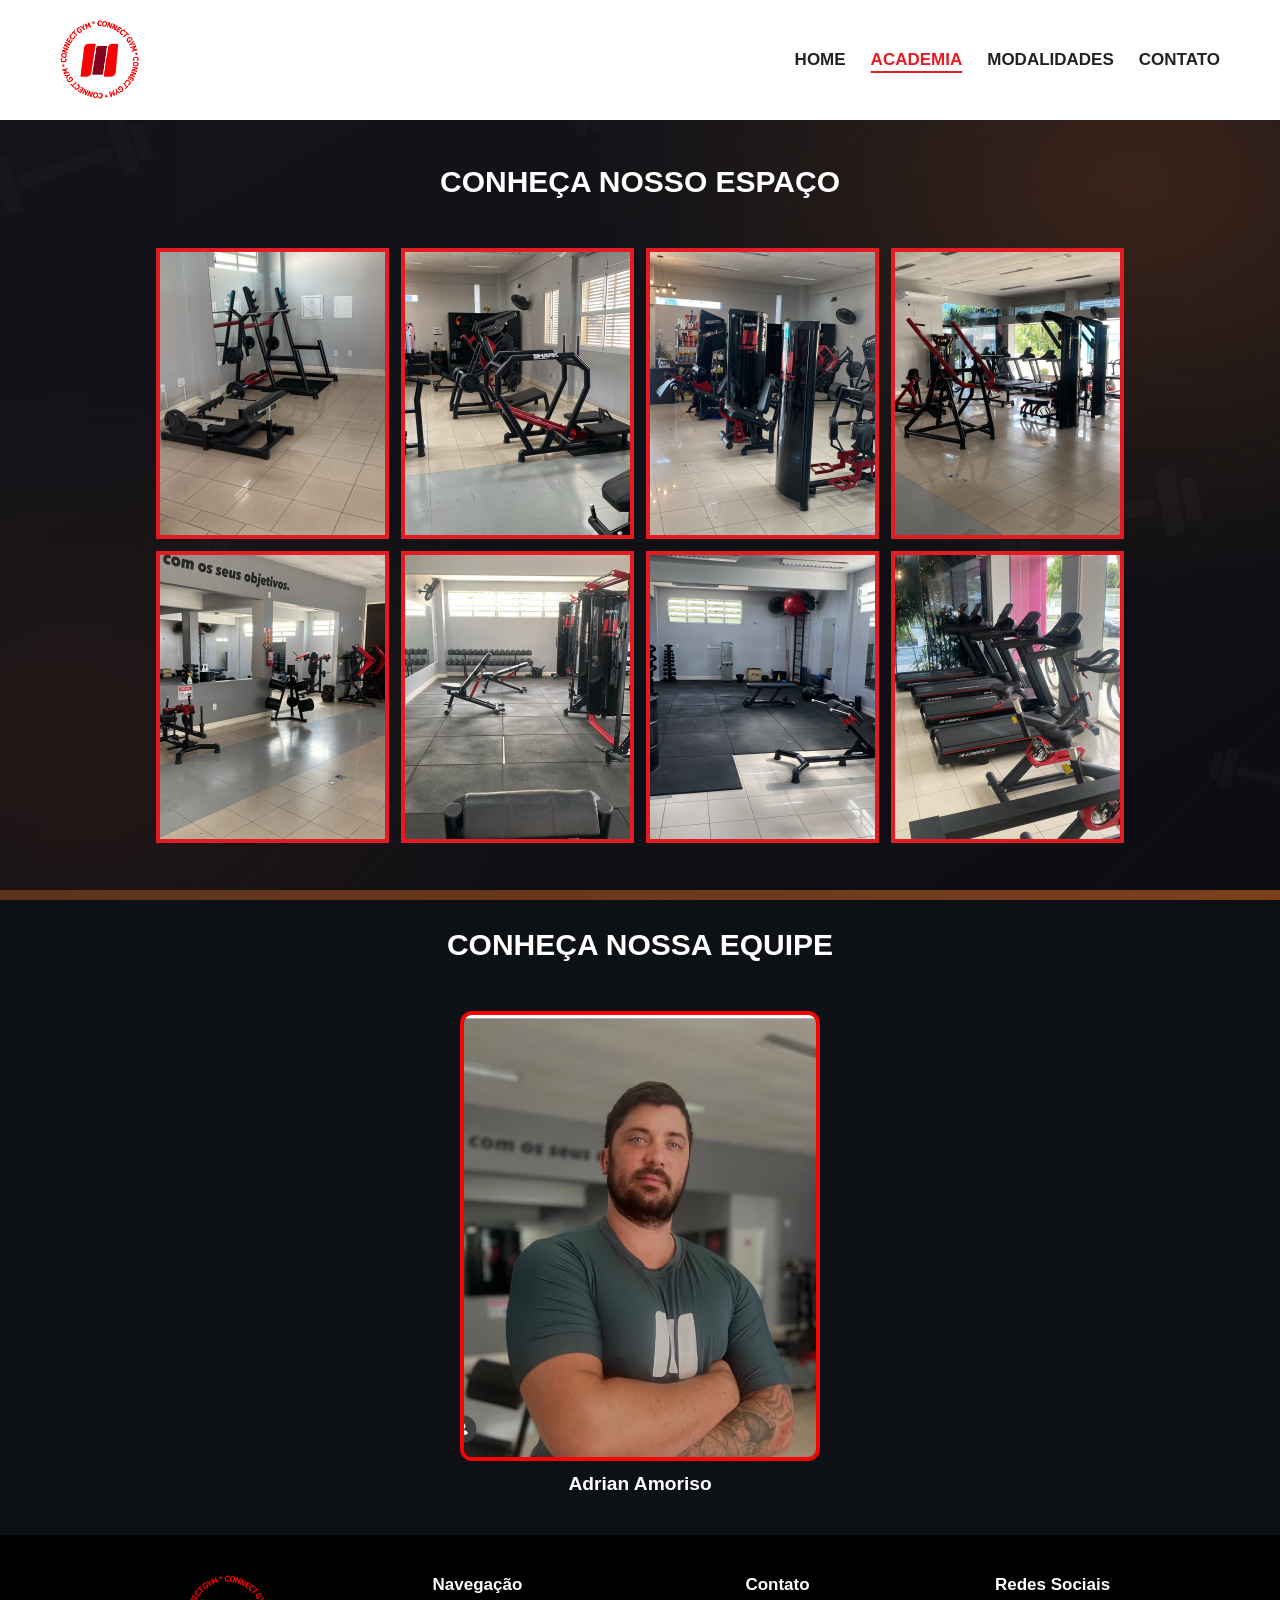
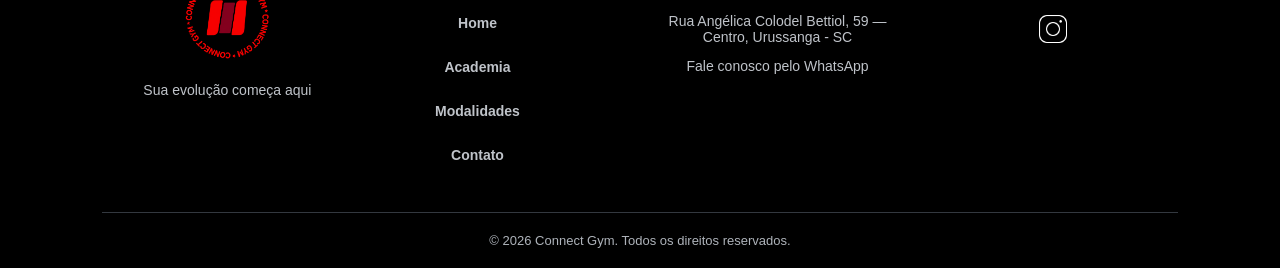
==== commit 7fa41c71: "Uns bagulho ai" ====
--- a/academia.html
+++ b/academia.html
@@ -13,6 +13,7 @@
     <link rel="shortcut icon" href="imagens/logoacademia.png" type="image/x-icon">
     <link rel="stylesheet" href="estilo/academia.css">
     <link rel="stylesheet" href="estilo/rodape.css">
+    <link rel="stylesheet" href="estilo/header.css">
 </head>
 
 <body>
@@ -31,27 +32,26 @@
         </nav>
     </header>
 
-    <h1>Conheça Nossa Academia</h1>
-
-    <!-- GALERIA DA ACADEMIA: grade de fotos -->
-    <section class="galeria">
-        <img src="imagens/academia1.jpeg.jpeg" alt="Sala com barras e banco de musculação">
-        <img src="imagens/academia2.jpeg" alt="Aparelhos Shark no salão da academia">
-        <img src="imagens/academia3.jpeg" alt="Aparelhos Connect Gym em destaque">
-        <img src="imagens/academia4.jpeg" alt="Salão com aparelhos de musculação e esteiras">
-        <img src="imagens/academia5.jpeg" alt="Área de pesos e aparelhos da academia">
-        <img src="imagens/academia6.jpeg" alt="Área de musculação com halteres e aparelhos">
-        <img src="imagens/academia7.jpeg" alt="Sala com bancos e bolas de treino">
-        <img src="imagens/academia8.jpeg" alt="Esteiras e bicicletas da Connect Gym">
-    </section>
-
-    <h2>Conheça nossa Equipe</h2>
-
-    <!-- VITRINE DA EQUIPE: uma pessoa por vez (js/carrossel.js) -->
-    <section class="vitrine">
-        <img id="moldura" src="imagens/imagemAdrian.jpeg" alt="Foto de integrante da equipe">
-        <h3 id="nome">Adrian Amoriso</h3>
-    </section>
+    <main>
+        <h1>CONHEÇA NOSSO ESPAÇO</h1>
+        <!-- GALERIA DA ACADEMIA: grade de fotos -->
+        <section class="galeria">
+            <img src="imagens/academia1.jpeg.jpeg" alt="Sala com barras e banco de musculação">
+            <img src="imagens/academia2.jpeg" alt="Aparelhos Shark no salão da academia">
+            <img src="imagens/academia3.jpeg" alt="Aparelhos Connect Gym em destaque">
+            <img src="imagens/academia4.jpeg" alt="Salão com aparelhos de musculação e esteiras">
+            <img src="imagens/academia5.jpeg" alt="Área de pesos e aparelhos da academia">
+            <img src="imagens/academia6.jpeg" alt="Área de musculação com halteres e aparelhos">
+            <img src="imagens/academia7.jpeg" alt="Sala com bancos e bolas de treino">
+            <img src="imagens/academia8.jpeg" alt="Esteiras e bicicletas da Connect Gym">
+        </section>
+        <h2>CONHEÇA NOSSA EQUIPE</h2>
+        <!-- VITRINE DA EQUIPE: uma pessoa por vez (js/carrossel.js) -->
+        <section class="vitrine">
+            <img id="moldura" src="imagens/imagemAdrian.jpeg" alt="Foto de integrante da equipe">
+            <h3 id="nome">Adrian Amoriso</h3>
+        </section>
+    </main>
 
     <footer>
         <section class="rodape-identidade">
@@ -100,4 +100,4 @@
     <script src="js/carrossel.js" defer></script>
 </body>
 
-</html>
+</html>
--- a/estilo/academia.css
+++ b/estilo/academia.css
@@ -24,47 +24,6 @@
     background-attachment: fixed;
 }
 
-/* CABEÇALHO */
-header {
-    background-color: white;
-    display: flex;
-    justify-content: space-between;
-    align-items: center;
-    padding: 10px 8px;
-    gap: 20px;
-}
-
-.logo img {
-    width: 75px;
-    display: block;
-}
-
-nav ul {
-    display: flex;
-    list-style: none;
-    gap: 25px;
-}
-
-nav a {
-    color: #222222;
-    text-decoration: none;
-    font-weight: bold;
-}
-
-nav a:hover {
-    color: #E51B23;
-    text-decoration: underline;
-    transition: 0.2s;
-}
-
-/* Página atual no menu */
-nav a.ativo {
-    color: #E51B23;
-    text-decoration: underline;
-    text-decoration-color: #E51B23;
-    text-decoration-thickness: 2px;
-    text-underline-offset: 6px;
-}
 
 /* TÍTULOS */
 h1 {
--- a/estilo/rodape.css
+++ b/estilo/rodape.css
@@ -5,6 +5,8 @@
     background-color: black;
     color: white;
     padding: 40px 8% 20px;
+
+    text-align: center;
 
     display: grid;
     grid-template-columns: repeat(4, 1fr);
@@ -19,16 +21,26 @@
 }
 
 /*IDENTIDADE */
+
+.logo-rodape {
+    display: flex;
+    justify-content: center;
+    align-items: center;
+
+    margin-bottom: 10px;
+}
+
 .logo-rodape img {
     width: 85px;
-    display: block;
+    display: flex;
+    justify-content: center;
+    align-items: center;
     margin-bottom: 12px;
 }
 
 .rodape-identidade p {
     color: #BFC3C9;
-    font-size: 14px;
-    text-align: initial;
+    font-size: 14px;    
 }
 
 /* NAVEGAÇÃO DO RODAPE*/
--- a/estilo/header.css
+++ b/estilo/header.css
@@ -0,0 +1,81 @@
+@charset "UTF-8";
+
+/* CABEÇALHO*/
+header {
+    background-color: white;
+    display: flex;
+    justify-content: space-between;
+    align-items: center;
+    padding: 10px;
+    gap: 20px;
+}
+
+.logo img {
+    width: 80px;
+    height: 80px;
+    display: block;
+    margin: 10px;
+    margin-left: 50px;
+}
+
+nav {
+    margin-right: 50px;
+    font-size: 17px;
+}
+
+nav ul {
+    display: flex;
+    list-style: none;
+    gap: 25px;
+}
+
+nav a {
+    color: #222222;
+    text-decoration: none;
+    font-weight: bold;
+}
+
+nav a:hover {
+    color: #E51B23;
+    text-decoration: underline;
+    transition: 0.2s;
+}
+
+/* Página atual no menu */
+nav a.ativo {
+    color: #E51B23;
+    text-decoration: underline;
+    text-decoration-color: #E51B23;
+    text-decoration-thickness: 2px;
+    text-underline-offset: 6px;
+}
+
+
+@media (max-width: 600px) {
+    header {
+        flex-direction: column;
+        padding: 12px 8px;
+        gap: 8px;
+    }
+
+    .logo img {
+        margin: 0px;
+    }
+
+    nav {
+        margin: 0px;
+        margin-top: 10px;
+    }
+
+
+    nav ul {
+        flex-wrap: nowrap;
+        justify-content: center;
+        gap: clamp(8px, 3vw, 16px);
+    }
+
+    nav a {
+        font-size: clamp(11px, 3.3vw, 14px);
+        white-space: nowrap;
+    }
+}
